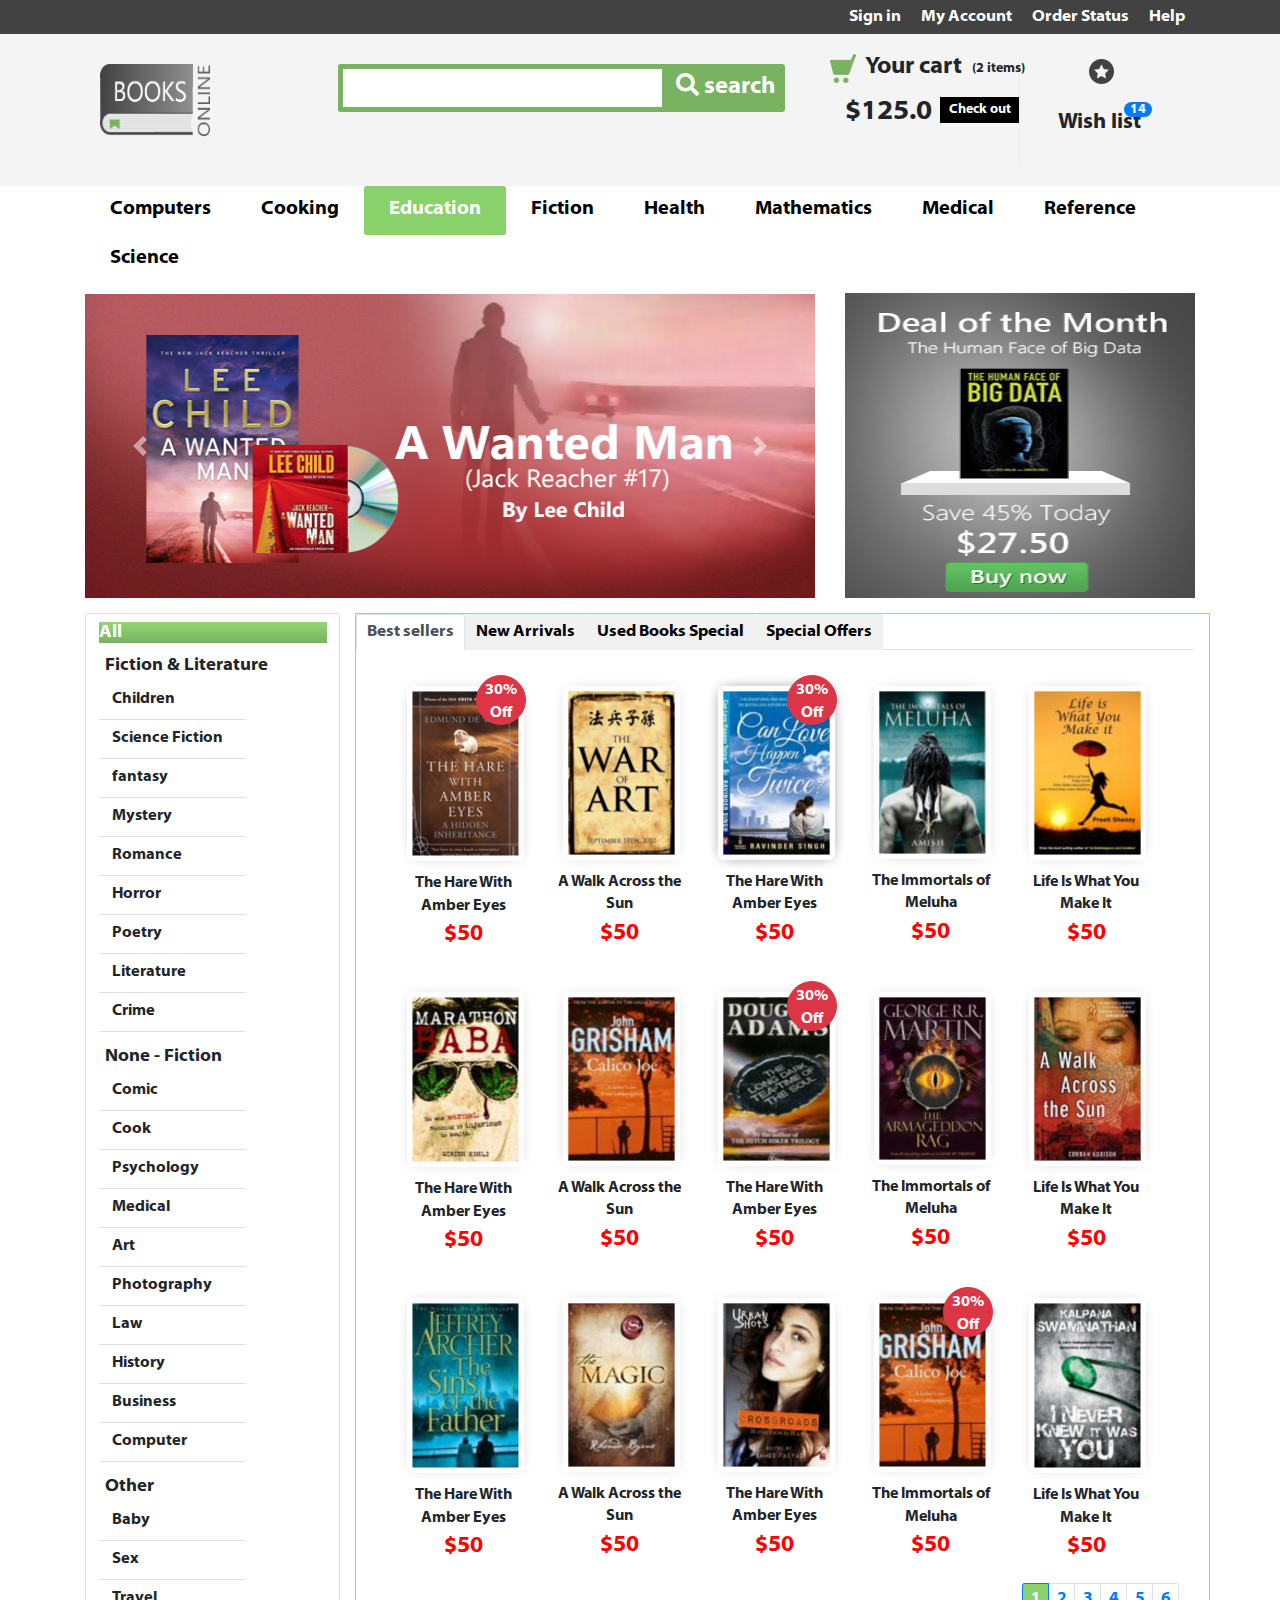
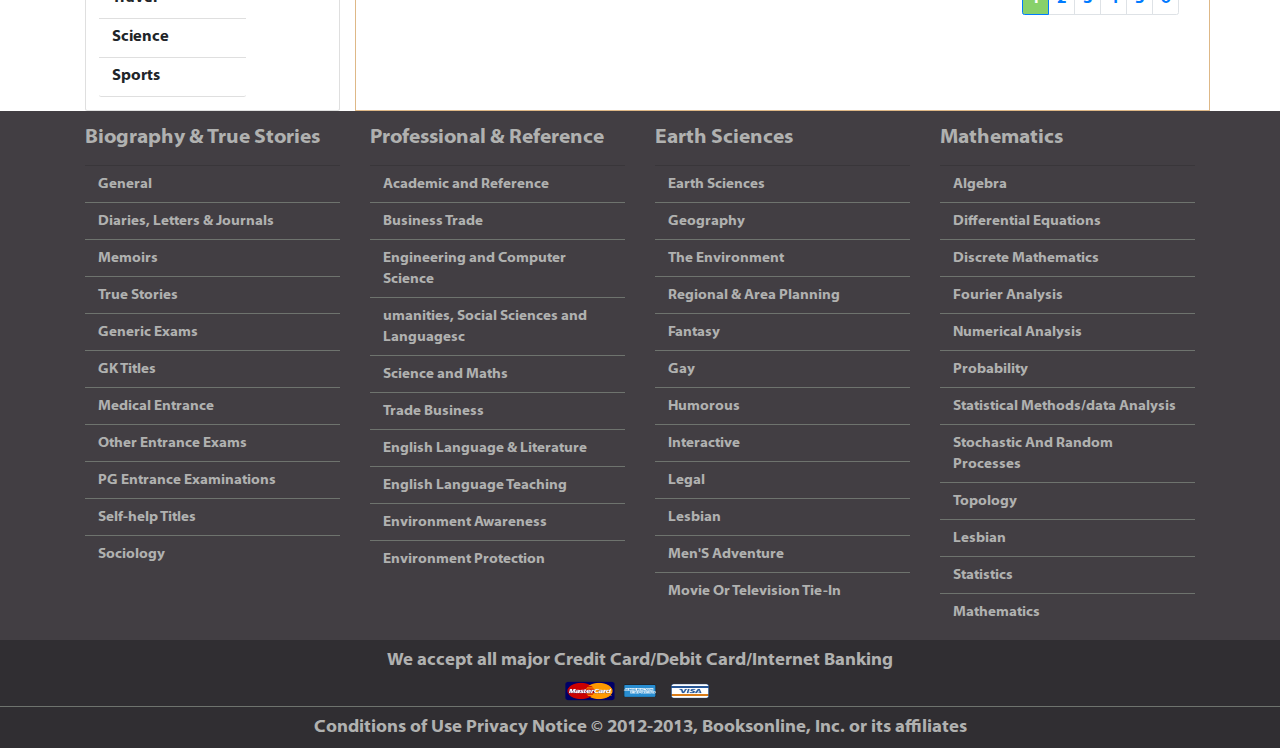
==== index.html @ 8ff8457e "9:04 07/05/2020" ====
<!DOCTYPE html>
<html lang="en">

<head>
  <meta charset="UTF-8" />
  <meta name="viewport" content="width=device-width, initial-scale=1.0, shrink-to-fit=no" />
  <meta http-equiv="X-UA-Compatible" content="ie=edge" />
  <link rel="stylesheet" href="https://cdnjs.cloudflare.com/ajax/libs/font-awesome/5.11.2/css/all.min.css" />

  <link href="https://stackpath.bootstrapcdn.com/bootstrap/4.4.1/css/bootstrap.min.css" rel="stylesheet"
    integrity="sha384-Vkoo8x4CGsO3+Hhxv8T/Q5PaXtkKtu6ug5TOeNV6gBiFeWPGFN9MuhOf23Q9Ifjh" crossorigin="anonymous">
  <link rel="stylesheet" href="https://maxcdn.bootstrapcdn.com/bootstrap/4.4.1/css/bootstrap.min.css" />

  <script src="https://ajax.googleapis.com/ajax/libs/jquery/3.4.1/jquery.min.js"></script>
  <script src="https://cdnjs.cloudflare.com/ajax/libs/popper.js/1.16.0/umd/popper.min.js"></script>
  <script src="https://maxcdn.bootstrapcdn.com/bootstrap/4.4.1/js/bootstrap.min.js"></script>
  <link rel="stylesheet" href="./css/main.css" />
  <link rel="stylesheet" href="./css/reset.css" />

  <title>Leo</title>
</head>

<body>

  <!-- head   -->

  <header id="header">

    <div class="header_top">
      <div class="container">
        <div class="row">
          <div class="col">
            <ul class="nav justify-content-end">
              <li class="nav-item">
                <a class="nav-link active" href="#">Sign in</a>
              </li>
              <li class="nav-item">
                <a class="nav-link" href="#">My Account</a>
              </li>
              <li class="nav-item">
                <a class="nav-link" href="#">Order Status</a>
              </li>
              <li class="nav-item">
                <a class="nav-link" href="#">Help</a>
              </li>
            </ul>
          </div>
        </div>
      </div>
    </div>

    <div class="header_middle">
      <div class="container">
        <div class="row">
          <div class="col-lg-8 pr-5 pl-4 pt-3" id="row-lo_se">
            <div class="logo pull-left col-4">
              <a href="index.html"><img id="logo" src="./images/logo@2x.png" alt="" /></a>
            </div>
        
          
            <div class="input-group mb-3 col-8">
              <input id="hm-input" type="text" class="form-control" placeholder="" aria-label=""
                aria-describedby="button-addon2">
              <div class="input-group-append">
                <button class="btn btn-outline-secondary btn-lg" type="button" id="button-addon2">
                  <i class="fas fa-search"></i>
                  search</button>
              </div>
            </div>

          </div>
          <div class="col-lg-2 pr-0 " id='col-cart'>
            <div class="row pb-3" id="cart">
              <img id="i-cart" src="./images/Shape 9@2x.png" alt="">
              <h4>&nbsp; Your cart &nbsp;</h4>
              <p>(2 items)</p>
            </div>
            <div class="row-lg " id="check">
              <div class="col-auto pl-0 pr-0" id="ci">
                <h3 class="font-weight-bold " id="co">$125.0 &nbsp;</h3>
                <button id="bt-checkout">Check out</button>
              </div>
            </div>
          </div>

          <div class="col-lg-2 pl-0 pr-0 " id="col-wish">
            <div class="row">
              <img class="img-fluid" id="shape10" src="./images/Shape 10.png" alt="">
              <h4 id="h4-hm" class="img-fluid">Wish list <span class="badge badge-primary badge-pill">14</span></h4>
            </div>
        

          </div>
        </div>
      </div>
    </div>

    <div class="header_bottom">
      <div class="container">
        <div class="row">
          <div class="col-sm">
            <ul class="nav nav-pills">
              <li class="nav-item">
                <a class="nav-link " data-toggle="pill" href="#home">Computers</a>
              </li>
              <li class="nav-item">
                <a class="nav-link" data-toggle="pill" href="#menu1">Cooking</a>
              </li>
              <li class="nav-item">
                <a class="nav-link active" data-toggle="pill" href="#menu2">Education</a>
              </li>
              <li class="nav-item">
                <a class="nav-link" data-toggle="pill" href="#menu2">Fiction</a>
              </li>
              <li class="nav-item">
                <a class="nav-link" data-toggle="pill" href="#menu2">Health</a>
              </li>
              <li class="nav-item">
                <a class="nav-link" data-toggle="pill" href="#menu2">Mathematics</a>
              </li>
              <li class="nav-item">
                <a class="nav-link" data-toggle="pill" href="#menu2">Medical</a>
              </li>
              <li class="nav-item">
                <a class="nav-link" data-toggle="pill" href="#menu2">Reference</a>
              </li>
              <li class="nav-item">
                <a class="nav-link" data-toggle="pill" href="#menu2">Science</a>
              </li>
            </ul>

        
          </div>
        </div>
      </div>
    </div>

  </header>


  
  <div class="banner pt-3">
    <div class="container">
      <div class="row">
        <div class="col-md-8">
          <div id="carouselExampleControls" class="carousel slide" data-ride="carousel">
            <div class="carousel-inner">
              <div class="carousel-item active">
                <img src="./images/p1.png" class="d-block w-100" alt="...">
              </div>
              <div class="carousel-item ">
                <img src="./images/tải xuống.jpg" class="d-block w-100" alt="...">
              </div>
            </div>
            <a class="carousel-control-prev" href="#carouselExampleControls" role="button" data-slide="prev">
              <span class="carousel-control-prev-icon" aria-hidden="true"></span>
              <span class="sr-only">Previous</span>
            </a>
            <a class="carousel-control-next" href="#carouselExampleControls" role="button" data-slide="next">
              <span class="carousel-control-next-icon" aria-hidden="true"></span>
              <span class="sr-only">Next</span>
            </a>
          </div>
        </div>
        <div class="col-md-4">
          <img class="img-fluid" id="ban-left" src="./images/p2.png" alt="">
        </div>
      </div>
    </div>
  </div>

  <section class="content pt-4">
    <div class="container">

      <div class="row">
        <div class="col-sm-3" id="categories">

          <ul class="list-group list-group-collapse">
            <li class="list-group-item">
              <h3 class="font-weight-bold" id="all">
                All
              </h3>

              <ul class="list-group">
                <li class="list-group-item">
                  <h3 class="font-weight-bold">
                    Fiction & Literature
                  </h3>

                  <ul class="list-group">
                    <li class="list-group-item">
                      Children
                    </li>
                    <li class="list-group-item">
                      Science Fiction
                    </li>
                    <li class="list-group-item">
                      fantasy
                    </li>
                    <li class="list-group-item">
                      Mystery
                    </li>
                    <li class="list-group-item">
                      Romance
                    </li>
                    <li class="list-group-item">
                      Horror
                    </li>
                    <li class="list-group-item">
                      Poetry
                    </li>
                    <li class="list-group-item">
                      Literature
                    </li>
                    <li class="list-group-item">
                      Crime
                    </li>
                  </ul>
                </li>

                <li class="list-group-item">
                  <h3 class="font-weight-bold">
                    None - Fiction
                  </h3>
                  <ul class="list-group">
                    <li class="list-group-item">
                      Comic
                    </li>
                    <li class="list-group-item">
                      Cook
                    </li>
                    <li class="list-group-item">
                      Psychology
                    </li>
                    <li class="list-group-item">
                      Medical
                    </li>
                    <li class="list-group-item">
                      Art
                    </li>
                    <li class="list-group-item">
                      Photography
                    </li>
                    <li class="list-group-item">
                      Law
                    </li>
                    <li class="list-group-item">
                      History
                    </li>
                    <li class="list-group-item">
                      Business
                    </li>
                    <li class="list-group-item">
                      Computer
                    </li>
                  </ul>

                </li>

                <li class="list-group-item">
                  <h3 class="font-weight-bold">
                    Other
                  </h3>
                  <ul class="list-group">
                    <li class="list-group-item">
                      Baby
                    </li>
                    <li class="list-group-item">
                      Sex
                    </li>
                    <li class="list-group-item">
                      Travel
                    </li>
                    <li class="list-group-item">
                      Science
                    </li>
                    <li class="list-group-item">
                      Sports
                    </li>
                  </ul>
                </li>
              </ul>
            </li>
          </ul>

        </div>
        <div class="col-9 pl-0" id="books">


            <!-- Nav tabs -->
            <ul class="nav nav-tabs col" role="tablist">
              <li class="nav-item">
                <a class="nav-link active" data-toggle="tab" href="#home">Best sellers</a>
              </li>
              <li class="nav-item">
                <a class="nav-link" data-toggle="tab" href="#menu1">New Arrivals</a>
              </li>
              <li class="nav-item">
                <a class="nav-link" data-toggle="tab" href="#menu2">Used Books Special</a>
              </li>
              <li class="nav-item">
                <a class="nav-link" data-toggle="tab" href="#menu2"> Special Offers</a>
              </li>
            </ul>
          

          <!-- Tab panes -->
          <div class="tab-content col-md">
            <div id="home" class="container tab-pane active"><br>
              <div class="row">
                <div class="card-group col-md">
                  <div class="card ">
                    <img class="card-img-top" src="./images/Layer 1.1.png" alt="Card image">
                    <a class="card-text">The Hare With
                      Amber Eyes</a>
                    <p>$50</p>
                    <button class="btn btn-danger" id="sale">30% Off</button>
                  </div>

                  <div class="card ">
                    <img class="card-img-top" src="./images/Layer 58@2x.png" alt="Card image">
                    <a class="card-text">A Walk Across the Sun</a>
                    <p>$50</p>
                  </div>

                  <div class="card ">
                    <img class="card-img-top" src="./images/Layer 59@2x.png" alt="Card image">
                    <a class="card-text">The Hare With
                      Amber Eyes</a>
                    <p>$50</p>
                    <button class="btn btn-danger" id="sale">30% Off</button>
                  </div>

                  <div class="card ">
                    <img class="card-img-top" src="./images/Layer 60@2x.png" alt="Card image">
                    <a class="card-text">The Immortals
                      of Meluha</a>
                    <p>$50</p>
                  </div>

                  <div class="card ">
                    <img class="card-img-top" src="./images/Layer 61@2x.png" alt="Card image">
                    <a class="card-text">Life Is What You 
                      Make It</a>
                    <p>$50</p>
                  </div>

                </div>
              </div>

              <div class="row">
                <div class="card-group col-md">
                  <div class="card ">
                    <img class="card-img-top" src="./images/Layer 106@2x.png" alt="Card image">
                    <a class="card-text">The Hare With
                      Amber Eyes</a>
                    <p>$50</p>
                  </div>

                  <div class="card ">
                    <img class="card-img-top" src="./images/Layer 107@2x.png" alt="Card image">
                    <a class="card-text">A Walk Across the Sun</a>
                    <p>$50</p>
                  </div>

                  <div class="card ">
                    <img class="card-img-top" src="./images/Layer 108@2x.png" alt="Card image">
                    <a class="card-text">The Hare With
                      Amber Eyes</a>
                    <p>$50</p>
                    <button class="btn btn-danger" id="sale">30% Off</button>
                  </div>

                  <div class="card ">
                    <img class="card-img-top" src="./images/Layer 109@2x.png" alt="Card image">
                    <a class="card-text">The Immortals
                      of Meluha</a>
                    <p>$50</p>
                  </div>

                  <div class="card ">
                    <img class="card-img-top" src="./images/Layer 110@2x.png" alt="Card image">
                    <a class="card-text">Life Is What You 
                      Make It</a>
                    <p>$50</p>
                  </div>

                </div>

              </div>

              <div class="row">

                <div class="card-group col-md">
                  <div class="card ">
                    <img class="card-img-top" src="./images/Layer 133@2x.png" alt="Card image">
                    <a class="card-text">The Hare With
                      Amber Eyes</a>
                    <p>$50</p>
                  </div>

                  <div class="card ">
                    <img class="card-img-top" src="./images/Layer 134@2x.png" alt="Card image">
                    <a class="card-text">A Walk Across the Sun</a>
                    <p>$50</p>
                  </div>

                  <div class="card ">
                    <img class="card-img-top" src="./images/Layer 135@2x.png" alt="Card image">
                    <a class="card-text">The Hare With
                      Amber Eyes</a>
                    <p>$50</p>
                  </div>

                  <div class="card ">
                    <img class="card-img-top" src="./images/Layer 136@2x.png" alt="Card image">
                    <a class="card-text">The Immortals
                      of Meluha</a>
                    <p>$50</p>
                    <button class="btn btn-danger" id="sale">30% Off</button>
                  </div>

                  <div class="card ">
                    <img class="card-img-top" src="./images/Layer 137@2x.png" alt="Card image">
                    <a class="card-text">Life Is What You 
                      Make It</a>
                    <p>$50</p>
                  </div>

                </div>
              </div>


            </div>

            <div id="menu1" class="container tab-pane fade"><br>
              <h3>Menu 1</h3>
              <p>Ut enim ad minim veniam, quis nostrud exercitation ullamco laboris nisi ut aliquip ex ea commodo
                consequat.</p>
            </div>

            <div id="menu2" class="container tab-pane fade"><br>
              <h3>Menu 2</h3>
              <p>Sed ut perspiciatis unde omnis iste natus error sit voluptatem accusantium doloremque laudantium,
                totam rem aperiam.</p>
            </div>
            <div class="row">
              <div class="col">
                <ul class="pagination justify-content-end">

                  <li class="page-item active"><a class="page-link" href="#">1</a></li>
                  <li class="page-item"><a class="page-link" href="#">2</a></li>
                  <li class="page-item"><a class="page-link" href="#">3</a></li>
                  <li class="page-item"><a class="page-link" href="#">4</a></li>
                  <li class="page-item"><a class="page-link" href="#">5</a></li>
                  <li class="page-item"><a class="page-link" href="#">6</a></li>
                </ul>
              </div>

            </div>

          </div>
        </div>
      </div>
    </div>

  </section>

  <section class="footer pt-4 pb-3">
    <div class="container">
      <div class="footer_menu">
        <div class="row">
          <div class="col-md">
            <ul class="list-group list-group-flush">
              <h3>Biography & True Stories</h3>
              <li class="list-group-item">General</li>
              <li class="list-group-item">Diaries, Letters & Journals</li>
              <li class="list-group-item">Memoirs</li>
              <li class="list-group-item">True Stories</li>
              <li class="list-group-item">Generic Exams</li>
              <li class="list-group-item">GK Titles</li>
              <li class="list-group-item">Medical Entrance</li>
              <li class="list-group-item">Other Entrance Exams</li>
              <li class="list-group-item"> PG Entrance Examinations</li>
              <li class="list-group-item">Self-help Titles </li>
              <li class="list-group-item">Sociology </li>
            </ul>
          </div>
          <div class="col-md">
            <ul class="list-group list-group-flush">
              <h3>Professional & Reference</h3>
              <li class="list-group-item"> Academic and Reference</li>
              <li class="list-group-item">Business Trade</li>
              <li class="list-group-item"> Engineering and Computer Science</li>
              <li class="list-group-item">umanities, Social Sciences and Languagesc</li>
              <li class="list-group-item">Science and Maths</li>
              <li class="list-group-item">Trade Business</li>
              <li class="list-group-item"> English Language & Literature</li>
              <li class="list-group-item">English Language Teaching</li>
              <li class="list-group-item"> Environment Awareness</li>
              <li class="list-group-item">Environment Protection </li>

            </ul>
          </div>
          <div class="col-md">
            <ul class="list-group list-group-flush">
              <h3>Earth Sciences</h3>
              <li class="list-group-item">Earth Sciences</li>
              <li class="list-group-item">Geography</li>
              <li class="list-group-item"> The Environment</li>
              <li class="list-group-item">Regional & Area Planning</li>
              <li class="list-group-item">Fantasy</li>
              <li class="list-group-item">Gay</li>
              <li class="list-group-item">Humorous</li>
              <li class="list-group-item">Interactive</li>
              <li class="list-group-item"> Legal</li>
              <li class="list-group-item">Lesbian </li>
              <li class="list-group-item">Men'S Adventure </li>
              <li class="list-group-item">Movie Or Television Tie-In </li>

            </ul>
          </div>
          <div class="col-md">
            <ul class="list-group list-group-flush">
              <h3>Mathematics</h3>
              <li class="list-group-item"> Algebra</li>
              <li class="list-group-item">Differential Equations</li>
              <li class="list-group-item"> Discrete Mathematics</li>
              <li class="list-group-item">Fourier Analysis</li>
              <li class="list-group-item">Numerical Analysis</li>
              <li class="list-group-item">Probability</li>
              <li class="list-group-item">Statistical Methods/data Analysis</li>
              <li class="list-group-item">Stochastic And Random Processes</li>
              <li class="list-group-item"> Topology</li>
              <li class="list-group-item">Lesbian </li>
              <li class="list-group-item">Statistics </li>
              <li class="list-group-item">Mathematics </li>
            </ul>
          </div>
        </div>
      </div>

    </div>
  </section>

  <section class="footer_card pt-3">
    <div class="container">
      <div class="row">
        <div class="col-md">
          <h3 class="text-center">
            We accept all major Credit Card/Debit Card/Internet Banking
          </h3>
          <div class="row">
            <div class="col d-flex justify-content-center">
              <img src="/images/Master-Card-Blue-icon.png" alt="">
              <img src="/images/american-express-icon-clipart-4.png" alt="">
              <img src="/images/2_-_Visa-512.webp" alt="">
            </div>
          </div>
        </div>
      </div>
    </div>
  </section>

  <section class="footer_info pt-3 pb-2">
    <div class="container">
      <div class="row">
        <div class="col-md">
          <h3 class="text-center">
            Conditions of Use Privacy Notice © 2012-2013, Booksonline, Inc. or its affiliates 
          </h3>
        </div>
      </div>
    </div>
  </section>
</body>

</html>
---- css/main.css ----
@font-face {
    font-family : "MyriadPro";
  
      src:url(/fonts/MyriadProBoldSemiExtended.ttf) format('truetype'),
      url(/fonts/MyriadPro-Bold.otf) format("embedded-opentype"),
      url(/fonts/MyriadProBoldSemiExtended.woff) format ('woff'),
      url(/fonts/MyriadProBoldSemiExtended.woff2) format ("woff2");
      font-weight:normal;
   font-style:normal;
  
  }
  body {
    font-family: "MyriadPro";
  }


html {
    font-size: 62.5%;
    width: 100%;
    height: 100%;
    max-width: 100%;
    min-width: 600px;
  }

/* header_top */

.header_top {
    background-color: #424242;
}
a{
    color: white;
    font-size: 1.6rem;
}

/* // */

/* header_middle */
.header_middle {
    font-size: 2.3rem;
    padding: 2rem 0rem;
    background-color: #f4f4f4;
}

.header_middle p{
    font-size: 1.3rem;
    margin-top: 0.5rem;
    margin-bottom: 0px;
}

.header_middle img#logo{
    width: 11.4rem;
    height: 7.3rem;
    
}

#hm-input{
    height: 4.8rem;
    width: 45.2rem;
    border-width: 0.5rem;
    border-color: #79b260;
}

#button-addon2 {
    background-color: #79b260;
    border-width: 0px;
    color:white;
    font-size: 2.3rem;
}

#col-cart{
    border-right: 1px groove;
}

#col-cart h4{
    font-size: 2.3rem;
}

#col-cart h3{
    font-size: 2.7rem;
}

#i-cart{
    width: 2.6rem;
    height: 2.9rem;
}

#bt-checkout{
    background-color: black;
    color: white;
    border-width: 0px;
    width: 8.1rem;
    height: 2.6rem;
    font-size: 1.3rem;
    /* position: absolute;
    right: 5%;
    top: 55%; */
}
#ci {
    display: flex !important;
}

#shape10 {
    width: 2.5rem;
    position: relative ;
    left: 38%;
    padding: 0.5rem 0rem ;
}

#h4-hm {
   
    position: absolute ;
    left: 20%;
    top: 50%;
    font-size: 2.1rem;
}

.badge.badge-primary.badge-pill{
    position: absolute;
    font-size: 1.3rem;
    padding: 1px 6px;
    top: -33%;
    left: 80%;
  
}
/* */

/* .header_bottom */

.header_bottom {
    
}
.header_bottom .nav-link{
    color: black;
    font-size: 1.9rem;
    padding: 1rem 2.5rem;
}

/* end */

/* banner */

.banner img{
    height: 30.5rem;
}

#ban-left{
    width: 35rem;
}

/* end */

/* content */


.list-group-collapse li > ul li:first-child {
    border-top-left-radius: 0;
    border-top-right-radius: 0;
}
.list-group-collapse li > ul {
    margin-left: -6px;
    margin-right: -6px;
    margin-bottom: -1px;
}

#categories .h3{
    font-size: 1.7rem;
}

#categories li.list-group-item{
    font-size: 1.533rem;
}

img.card-img-top{
    width: 14rem;
    height: auto;
  
}

.card-group .card{
    padding: 1rem 1rem;
    border: 0px;
}

.card-group a{
    font-size: 1.5rem;
    text-align: center;
}
.card-group p{
    font-size: 2.2rem;
    text-align: center;
    color: red;
}

.pagination {
    /* position: absolute;
    right: 5%;
    bottom: 5%; */
}

#books{
    border: 1px groove burlywood;
}

#sale {
    position: absolute;
    font-size: 1.5rem;
    border-radius: 100%;
    height: 5rem;
    width: 5rem;
    right: 10%;
  
}
/* end */

/* footer */
.footer_card img{
    width: 5rem;
    height: 3rem;
}

.footer_menu h3{
    font-size: 2rem;
    padding-bottom: 1rem;
}

.footer_menu .list-group-item{
    font-size: 1.4rem;
    border-bottom-color: #6e736e;
}

#categories .list-group-item .list-group .list-group-item  {
    border-width: 0px;
}
#categories .list-group-item .list-group .list-group-item .list-group-item{
    border-bottom-width: 1px;
   
    margin-right: 8rem;
}

.footer_menu, .footer_menu .list-group-item, .footer {
    background-color: #423e43;
    color: #b0b1b0;
}

.footer_card {
    background-color: #302e32;
    color: #b0b1b0;
    border-bottom: 1px solid #6e736e;
}

.footer_info {
    background-color: #302e32;
    color: #b0b1b0;
}

.nav-tabs .nav-link.active {
    
}

.nav-tabs .nav-link{
    color: #000;
    background-color: #f1f1f1;
    border-right: 1.6px ridge ;
}

.content h3:hover {
    background: linear-gradient(#92D673, #79B260);
    color: #fff;
}

#all {
    background: linear-gradient(#92D673, #79B260);
    color: #fff;
}

.content h3:not(#all):hover #all {
    background-color: #302e32;
}

#categories .list-group-item .list-group .list-group-item .list-group-item:hover {
    background:linear-gradient(#92D673, #79B260);
    color: #fff;
}

.pagination li.page-item.active{
/* border-bottom: 2px groove linear-gradient(#92D673, #79B260); */
}

.page-item.active .page-link {
    background-color: #88d16b;
}

.nav-pills .nav-link.active, .nav-pills .show>.nav-link {
    color: #fff;
    background-color: #88d16b;
}

.input-group-append{
    height: 4.8rem;
}
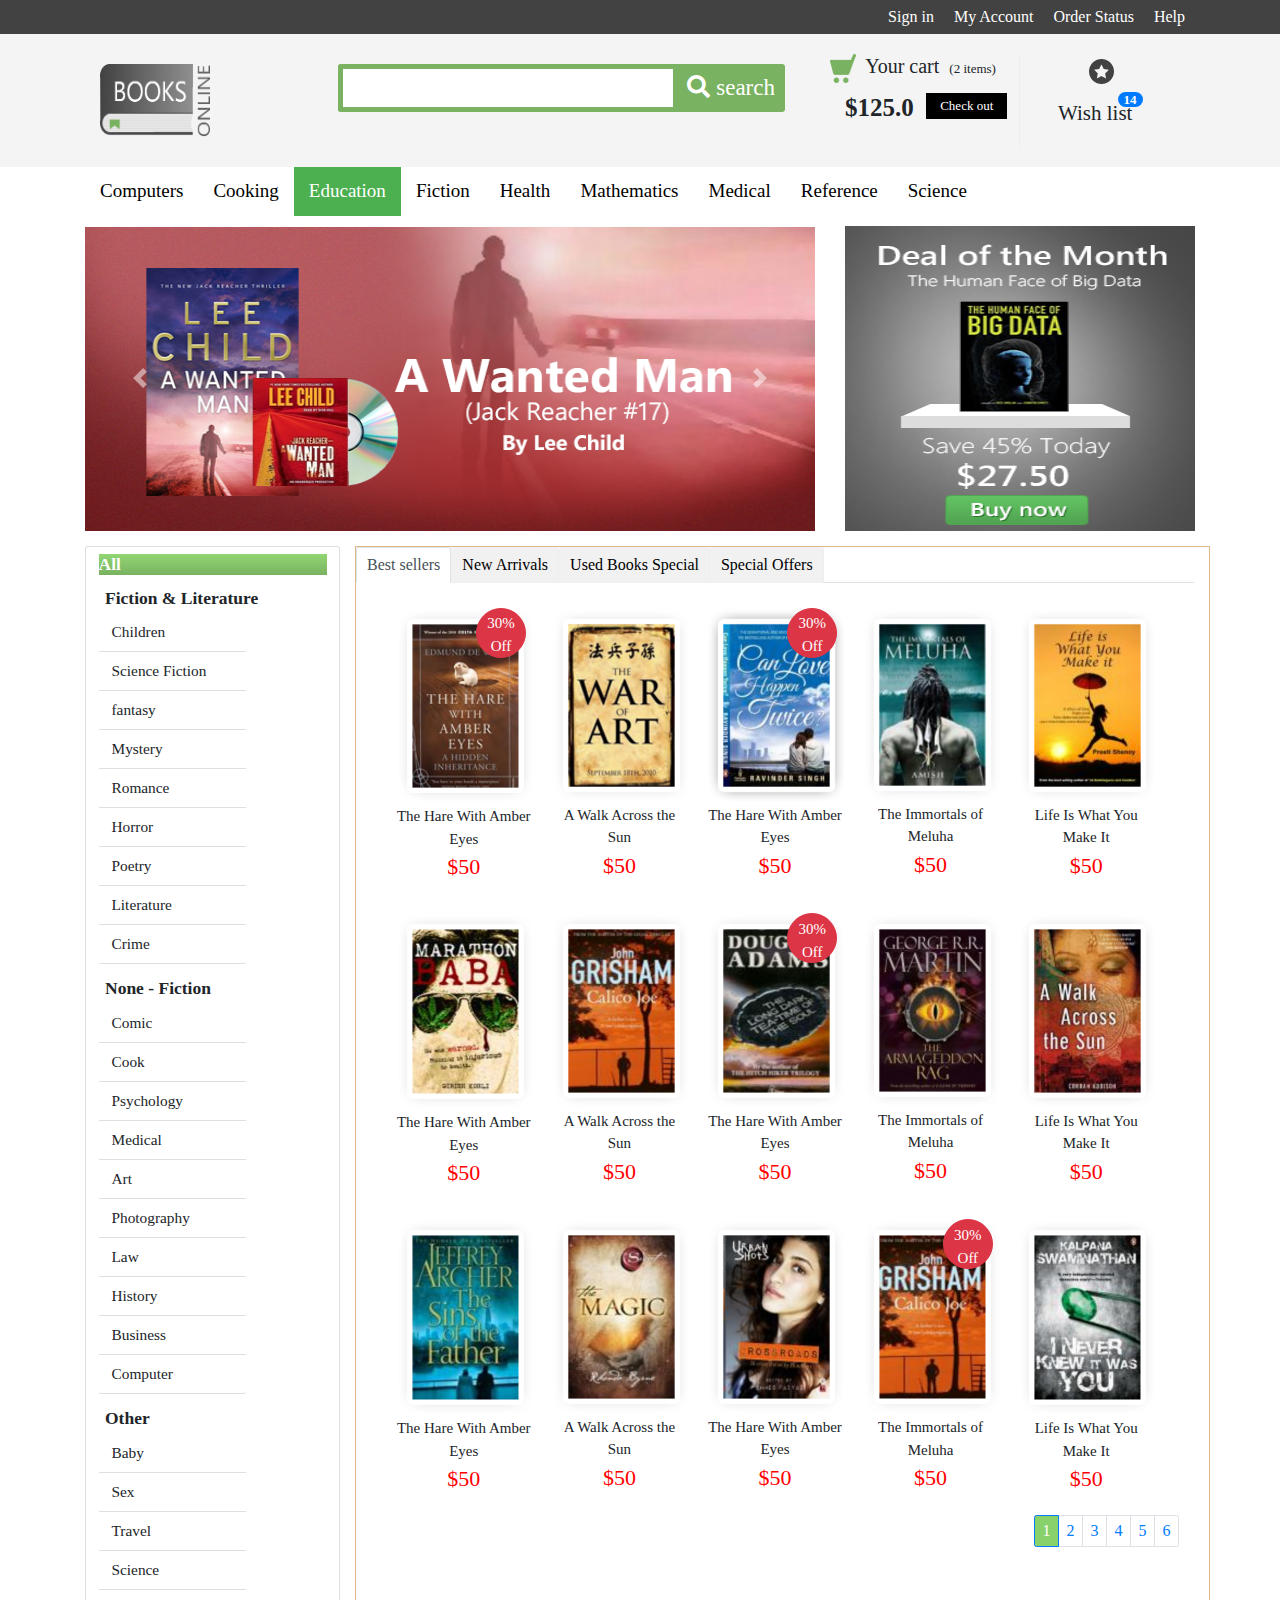
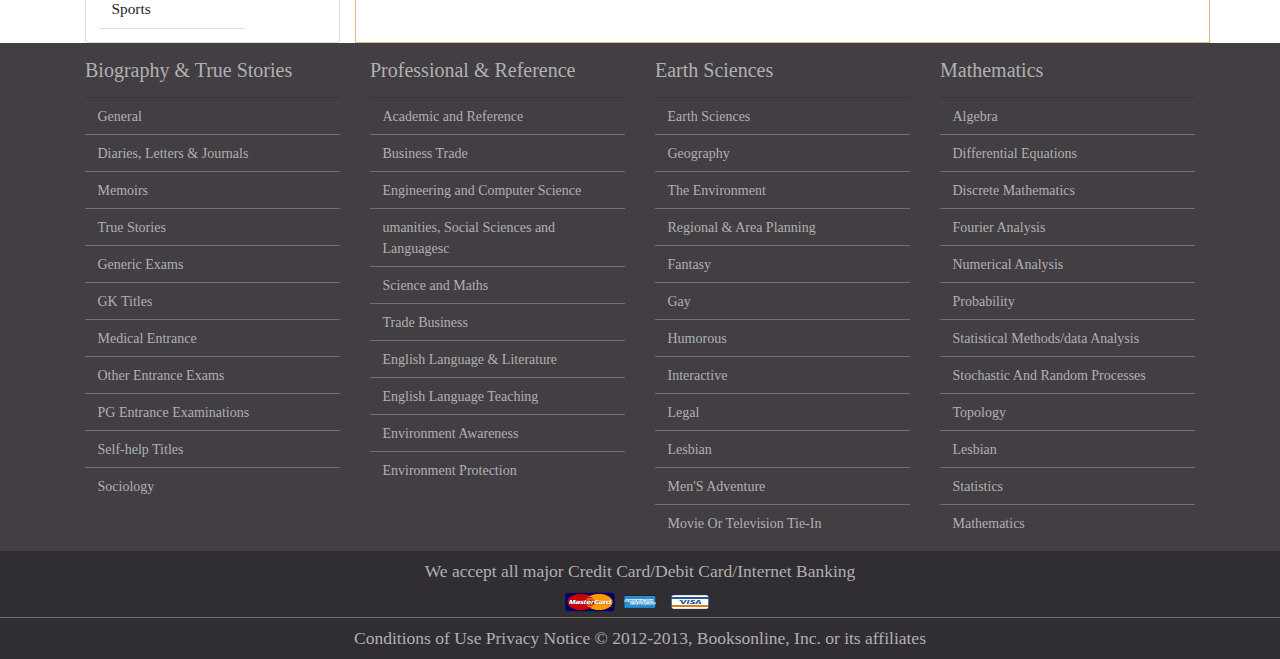
==== commit f3a70184: "5:60 07/05" ====
--- a/index.html
+++ b/index.html
@@ -97,37 +97,44 @@
 
     <div class="header_bottom">
       <div class="container">
-        <div class="row">
-          <div class="col-sm">
-            <ul class="nav nav-pills">
-              <li class="nav-item">
-                <a class="nav-link " data-toggle="pill" href="#home">Computers</a>
-              </li>
-              <li class="nav-item">
+        <div class=" row" >
+          <div class="topnav col-sm" id="myTopnav">
+           
+              
+                <a id="menu-a" class="nav-link " data-toggle="pill" href="#home">Menu</a>
+                <a href="javascript:void(0);" class="icon" onclick="myFunction()">
+                  <i class="fas fa-bars"></i>
+                </a>
+                <a class="nav-link " data-toggle="pill" href="#menu1">Computers</a>
+              
                 <a class="nav-link" data-toggle="pill" href="#menu1">Cooking</a>
-              </li>
-              <li class="nav-item">
+             
+              
                 <a class="nav-link active" data-toggle="pill" href="#menu2">Education</a>
-              </li>
-              <li class="nav-item">
+             
+              
                 <a class="nav-link" data-toggle="pill" href="#menu2">Fiction</a>
-              </li>
-              <li class="nav-item">
+             
+              
                 <a class="nav-link" data-toggle="pill" href="#menu2">Health</a>
-              </li>
-              <li class="nav-item">
+             
+              
                 <a class="nav-link" data-toggle="pill" href="#menu2">Mathematics</a>
-              </li>
-              <li class="nav-item">
+             
+              
                 <a class="nav-link" data-toggle="pill" href="#menu2">Medical</a>
-              </li>
-              <li class="nav-item">
+             
+              
                 <a class="nav-link" data-toggle="pill" href="#menu2">Reference</a>
-              </li>
-              <li class="nav-item">
+             
+              
                 <a class="nav-link" data-toggle="pill" href="#menu2">Science</a>
-              </li>
-            </ul>
+             
+             
+              
+             
+            
+          
 
         
           </div>
@@ -149,7 +156,7 @@
                 <img src="./images/p1.png" class="d-block w-100" alt="...">
               </div>
               <div class="carousel-item ">
-                <img src="./images/tải xuống.jpg" class="d-block w-100" alt="...">
+                <img src="./images/p1.png" class="d-block w-100" alt="...">
               </div>
             </div>
             <a class="carousel-control-prev" href="#carouselExampleControls" role="button" data-slide="prev">
@@ -173,15 +180,18 @@
     <div class="container">
 
       <div class="row">
-        <div class="col-sm-3" id="categories">
-
-          <ul class="list-group list-group-collapse">
+        <div class="col-lg-3" id="categories" >
+
+          <ul class="list-group list-group-collapse" id="Cate" >
             <li class="list-group-item">
-              <h3 class="font-weight-bold" id="all">
-                All
-              </h3>
-
-              <ul class="list-group">
+              
+                <h3 class="font-weight-bold" id="all">
+                  All
+                </h3>
+             
+             
+
+              <ul class="list-group" id="listCate" >
                 <li class="list-group-item">
                   <h3 class="font-weight-bold">
                     Fiction & Literature
@@ -284,182 +294,226 @@
           </ul>
 
         </div>
-        <div class="col-9 pl-0" id="books">
-
-
-            <!-- Nav tabs -->
-            <ul class="nav nav-tabs col" role="tablist">
-              <li class="nav-item">
-                <a class="nav-link active" data-toggle="tab" href="#home">Best sellers</a>
-              </li>
-              <li class="nav-item">
-                <a class="nav-link" data-toggle="tab" href="#menu1">New Arrivals</a>
-              </li>
-              <li class="nav-item">
-                <a class="nav-link" data-toggle="tab" href="#menu2">Used Books Special</a>
-              </li>
-              <li class="nav-item">
-                <a class="nav-link" data-toggle="tab" href="#menu2"> Special Offers</a>
-              </li>
-            </ul>
-          
-
-          <!-- Tab panes -->
-          <div class="tab-content col-md">
-            <div id="home" class="container tab-pane active"><br>
-              <div class="row">
-                <div class="card-group col-md">
-                  <div class="card ">
-                    <img class="card-img-top" src="./images/Layer 1.1.png" alt="Card image">
-                    <a class="card-text">The Hare With
-                      Amber Eyes</a>
-                    <p>$50</p>
-                    <button class="btn btn-danger" id="sale">30% Off</button>
-                  </div>
-
-                  <div class="card ">
-                    <img class="card-img-top" src="./images/Layer 58@2x.png" alt="Card image">
-                    <a class="card-text">A Walk Across the Sun</a>
-                    <p>$50</p>
-                  </div>
-
-                  <div class="card ">
-                    <img class="card-img-top" src="./images/Layer 59@2x.png" alt="Card image">
-                    <a class="card-text">The Hare With
-                      Amber Eyes</a>
-                    <p>$50</p>
-                    <button class="btn btn-danger" id="sale">30% Off</button>
-                  </div>
-
-                  <div class="card ">
-                    <img class="card-img-top" src="./images/Layer 60@2x.png" alt="Card image">
-                    <a class="card-text">The Immortals
-                      of Meluha</a>
-                    <p>$50</p>
-                  </div>
-
-                  <div class="card ">
-                    <img class="card-img-top" src="./images/Layer 61@2x.png" alt="Card image">
-                    <a class="card-text">Life Is What You 
-                      Make It</a>
-                    <p>$50</p>
-                  </div>
-
+        <div class="col-md-9 pl-0" id="books">
+          <div id="book-all" style="display:block ;">
+                        <!-- Nav tabs -->
+                        <ul class="nav nav-tabs col" role="tablist">
+                          <li class="nav-item">
+                            <a class="nav-link active" data-toggle="tab" href="#home">Best sellers</a>
+                          </li>
+                          <li class="nav-item">
+                            <a class="nav-link" data-toggle="tab" href="#menu1">New Arrivals</a>
+                          </li>
+                          <li class="nav-item">
+                            <a class="nav-link" data-toggle="tab" href="#menu2">Used Books Special</a>
+                          </li>
+                          <li class="nav-item">
+                            <a class="nav-link" data-toggle="tab" href="#menu2"> Special Offers</a>
+                          </li>
+                        </ul>          
+                      <!-- Tab panes -->
+                      <div class="tab-content col-md">
+                        <div id="home" class="container tab-pane active"><br>
+                          <div class="row">
+                            <div class="card-group col-md">
+                              <div class="card ">
+                                <img class="card-img-top" src="./images/Layer 1.1.png" alt="Card image">
+                                <a class="card-text">The Hare With
+                                  Amber Eyes</a>
+                                <p>$50</p>
+                                <button class="btn btn-danger" id="sale">30% Off</button>
+                              </div>
+            
+                              <div class="card ">
+                                <img class="card-img-top" src="./images/Layer 58@2x.png" alt="Card image">
+                                <a class="card-text">A Walk Across the Sun</a>
+                                <p>$50</p>
+                              </div>
+            
+                              <div class="card ">
+                                <img class="card-img-top" src="./images/Layer 59@2x.png" alt="Card image">
+                                <a class="card-text">The Hare With
+                                  Amber Eyes</a>
+                                <p>$50</p>
+                                <button class="btn btn-danger" id="sale">30% Off</button>
+                              </div>
+            
+                              <div class="card ">
+                                <img class="card-img-top" src="./images/Layer 60@2x.png" alt="Card image">
+                                <a class="card-text">The Immortals
+                                  of Meluha</a>
+                                <p>$50</p>
+                              </div>
+            
+                              <div class="card ">
+                                <img class="card-img-top" src="./images/Layer 61@2x.png" alt="Card image">
+                                <a class="card-text">Life Is What You 
+                                  Make It</a>
+                                <p>$50</p>
+                              </div>
+            
+                            </div>
+                          </div>
+            
+                          <div class="row">
+                            <div class="card-group col-md">
+                              <div class="card ">
+                                <img class="card-img-top" src="./images/Layer 106@2x.png" alt="Card image">
+                                <a class="card-text">The Hare With
+                                  Amber Eyes</a>
+                                <p>$50</p>
+                              </div>
+            
+                              <div class="card ">
+                                <img class="card-img-top" src="./images/Layer 107@2x.png" alt="Card image">
+                                <a class="card-text">A Walk Across the Sun</a>
+                                <p>$50</p>
+                              </div>
+            
+                              <div class="card ">
+                                <img class="card-img-top" src="./images/Layer 108@2x.png" alt="Card image">
+                                <a class="card-text">The Hare With
+                                  Amber Eyes</a>
+                                <p>$50</p>
+                                <button class="btn btn-danger" id="sale">30% Off</button>
+                              </div>
+            
+                              <div class="card ">
+                                <img class="card-img-top" src="./images/Layer 109@2x.png" alt="Card image">
+                                <a class="card-text">The Immortals
+                                  of Meluha</a>
+                                <p>$50</p>
+                              </div>
+            
+                              <div class="card ">
+                                <img class="card-img-top" src="./images/Layer 110@2x.png" alt="Card image">
+                                <a class="card-text">Life Is What You 
+                                  Make It</a>
+                                <p>$50</p>
+                              </div>
+            
+                            </div>
+            
+                          </div>
+            
+                          <div class="row">
+            
+                            <div class="card-group col-md">
+                              <div class="card ">
+                                <img class="card-img-top" src="./images/Layer 133@2x.png" alt="Card image">
+                                <a class="card-text">The Hare With
+                                  Amber Eyes</a>
+                                <p>$50</p>
+                              </div>
+            
+                              <div class="card ">
+                                <img class="card-img-top" src="./images/Layer 134@2x.png" alt="Card image">
+                                <a class="card-text">A Walk Across the Sun</a>
+                                <p>$50</p>
+                              </div>
+            
+                              <div class="card ">
+                                <img class="card-img-top" src="./images/Layer 135@2x.png" alt="Card image">
+                                <a class="card-text">The Hare With
+                                  Amber Eyes</a>
+                                <p>$50</p>
+                              </div>
+            
+                              <div class="card ">
+                                <img class="card-img-top" src="./images/Layer 136@2x.png" alt="Card image">
+                                <a class="card-text">The Immortals
+                                  of Meluha</a>
+                                <p>$50</p>
+                                <button class="btn btn-danger" id="sale">30% Off</button>
+                              </div>
+            
+                              <div class="card ">
+                                <img class="card-img-top" src="./images/Layer 137@2x.png" alt="Card image">
+                                <a class="card-text">Life Is What You 
+                                  Make It</a>
+                                <p>$50</p>
+                              </div>
+            
+                            </div>
+                          </div>
+            
+            
+                        </div>
+            
+                        <div id="menu1" class="container tab-pane fade"><br>
+                          <h3>Cooking</h3>
+                          <p>Ut enim ad minim veniam, quis nostrud exercitation ullamco laboris nisi ut aliquip ex ea commodo
+                            consequat.</p>
+                        </div>
+            
+                        <div id="menu2" class="container tab-pane fade"><br>
+                          <h3>Menu 2</h3>
+                          <p>Sed ut perspiciatis unde omnis iste natus error sit voluptatem accusantium doloremque laudantium,
+                            totam rem aperiam.</p>
+                        </div>
+                        <div class="row">
+                          <div class="col">
+                            <ul class="pagination justify-content-end">
+            
+                              <li class="page-item active"><a class="page-link" href="#">1</a></li>
+                              <li class="page-item"><a class="page-link" href="#">2</a></li>
+                              <li class="page-item"><a class="page-link" href="#">3</a></li>
+                              <li class="page-item"><a class="page-link" href="#">4</a></li>
+                              <li class="page-item"><a class="page-link" href="#">5</a></li>
+                              <li class="page-item"><a class="page-link" href="#">6</a></li>
+                            </ul>
+                          </div>
+            
+                        </div>
+            
+                      </div>
+          </div>
+
+          <div id="Science" style="display: none;">aaaaaaaaaaaaaa
+            <div class="row">
+              <div class="card-group col-md">
+                <div class="card ">
+                  <img class="card-img-top" src="./images/Layer 1.1.png" alt="Card image">
+                  <a class="card-text">The Hare With
+                    Amber Eyes</a>
+                  <p>$50</p>
+                  <button class="btn btn-danger" id="sale">30% Off</button>
                 </div>
+
+                <div class="card ">
+                  <img class="card-img-top" src="./images/Layer 58@2x.png" alt="Card image">
+                  <a class="card-text">A Walk Across the Sun</a>
+                  <p>$50</p>
+                </div>
+
+                <div class="card ">
+                  <img class="card-img-top" src="./images/Layer 59@2x.png" alt="Card image">
+                  <a class="card-text">The Hare With
+                    Amber Eyes</a>
+                  <p>$50</p>
+                  <button class="btn btn-danger" id="sale">30% Off</button>
+                </div>
+
+                <div class="card ">
+                  <img class="card-img-top" src="./images/Layer 60@2x.png" alt="Card image">
+                  <a class="card-text">The Immortals
+                    of Meluha</a>
+                  <p>$50</p>
+                </div>
+
+                <div class="card ">
+                  <img class="card-img-top" src="./images/Layer 61@2x.png" alt="Card image">
+                  <a class="card-text">Life Is What You 
+                    Make It</a>
+                  <p>$50</p>
+                </div>
+
               </div>
-
-              <div class="row">
-                <div class="card-group col-md">
-                  <div class="card ">
-                    <img class="card-img-top" src="./images/Layer 106@2x.png" alt="Card image">
-                    <a class="card-text">The Hare With
-                      Amber Eyes</a>
-                    <p>$50</p>
-                  </div>
-
-                  <div class="card ">
-                    <img class="card-img-top" src="./images/Layer 107@2x.png" alt="Card image">
-                    <a class="card-text">A Walk Across the Sun</a>
-                    <p>$50</p>
-                  </div>
-
-                  <div class="card ">
-                    <img class="card-img-top" src="./images/Layer 108@2x.png" alt="Card image">
-                    <a class="card-text">The Hare With
-                      Amber Eyes</a>
-                    <p>$50</p>
-                    <button class="btn btn-danger" id="sale">30% Off</button>
-                  </div>
-
-                  <div class="card ">
-                    <img class="card-img-top" src="./images/Layer 109@2x.png" alt="Card image">
-                    <a class="card-text">The Immortals
-                      of Meluha</a>
-                    <p>$50</p>
-                  </div>
-
-                  <div class="card ">
-                    <img class="card-img-top" src="./images/Layer 110@2x.png" alt="Card image">
-                    <a class="card-text">Life Is What You 
-                      Make It</a>
-                    <p>$50</p>
-                  </div>
-
-                </div>
-
-              </div>
-
-              <div class="row">
-
-                <div class="card-group col-md">
-                  <div class="card ">
-                    <img class="card-img-top" src="./images/Layer 133@2x.png" alt="Card image">
-                    <a class="card-text">The Hare With
-                      Amber Eyes</a>
-                    <p>$50</p>
-                  </div>
-
-                  <div class="card ">
-                    <img class="card-img-top" src="./images/Layer 134@2x.png" alt="Card image">
-                    <a class="card-text">A Walk Across the Sun</a>
-                    <p>$50</p>
-                  </div>
-
-                  <div class="card ">
-                    <img class="card-img-top" src="./images/Layer 135@2x.png" alt="Card image">
-                    <a class="card-text">The Hare With
-                      Amber Eyes</a>
-                    <p>$50</p>
-                  </div>
-
-                  <div class="card ">
-                    <img class="card-img-top" src="./images/Layer 136@2x.png" alt="Card image">
-                    <a class="card-text">The Immortals
-                      of Meluha</a>
-                    <p>$50</p>
-                    <button class="btn btn-danger" id="sale">30% Off</button>
-                  </div>
-
-                  <div class="card ">
-                    <img class="card-img-top" src="./images/Layer 137@2x.png" alt="Card image">
-                    <a class="card-text">Life Is What You 
-                      Make It</a>
-                    <p>$50</p>
-                  </div>
-
-                </div>
-              </div>
-
-
-            </div>
-
-            <div id="menu1" class="container tab-pane fade"><br>
-              <h3>Menu 1</h3>
-              <p>Ut enim ad minim veniam, quis nostrud exercitation ullamco laboris nisi ut aliquip ex ea commodo
-                consequat.</p>
-            </div>
-
-            <div id="menu2" class="container tab-pane fade"><br>
-              <h3>Menu 2</h3>
-              <p>Sed ut perspiciatis unde omnis iste natus error sit voluptatem accusantium doloremque laudantium,
-                totam rem aperiam.</p>
-            </div>
-            <div class="row">
-              <div class="col">
-                <ul class="pagination justify-content-end">
-
-                  <li class="page-item active"><a class="page-link" href="#">1</a></li>
-                  <li class="page-item"><a class="page-link" href="#">2</a></li>
-                  <li class="page-item"><a class="page-link" href="#">3</a></li>
-                  <li class="page-item"><a class="page-link" href="#">4</a></li>
-                  <li class="page-item"><a class="page-link" href="#">5</a></li>
-                  <li class="page-item"><a class="page-link" href="#">6</a></li>
-                </ul>
-              </div>
-
-            </div>
-
-          </div>
+            </div>
+
+          </div>
+
+
         </div>
       </div>
     </div>
@@ -552,9 +606,9 @@
           </h3>
           <div class="row">
             <div class="col d-flex justify-content-center">
-              <img src="/images/Master-Card-Blue-icon.png" alt="">
-              <img src="/images/american-express-icon-clipart-4.png" alt="">
-              <img src="/images/2_-_Visa-512.webp" alt="">
+              <img src="./images/Master-Card-Blue-icon.png" alt="">
+              <img src="./images/american-express-icon-clipart-4.png" alt="">
+              <img src="./images/2_-_Visa-512.webp" alt="">
             </div>
           </div>
         </div>
@@ -573,6 +627,23 @@
       </div>
     </div>
   </section>
+  <script>
+    function myFunction() {
+      var x = document.getElementById("myTopnav");
+      if (x.className === "topnav") {
+        x.className += " responsive";
+      } else {
+        x.className = "topnav";
+      }
+    }
+    </script>
+  <script>
+   $(document).ready(function(){
+        $("#all").click(function(){
+            $("#listCate").toggle();
+        })
+    })
+    </script>
 </body>
 
 </html>--- a/css/main.css
+++ b/css/main.css
@@ -1,18 +1,21 @@
 @font-face {
-    font-family : "MyriadPro";
-  
-      src:url(/fonts/MyriadProBoldSemiExtended.ttf) format('truetype'),
-      url(/fonts/MyriadPro-Bold.otf) format("embedded-opentype"),
-      url(/fonts/MyriadProBoldSemiExtended.woff) format ('woff'),
-      url(/fonts/MyriadProBoldSemiExtended.woff2) format ("woff2");
+    font-family : "SegoeWp";
+  
+      src:url(/GD1-2/fonts/SegoeWP.ttf) format('truetype'),
+      url(./fonts/SegoeWp.otf) format("embedded-opentype"),
+      url(/fonts/SegoeWp.woff) format('woff'),
+      url(/fonts/SegoeWp.woff2) format("woff2");
       font-weight:normal;
    font-style:normal;
   
   }
   body {
-    font-family: "MyriadPro";
-  }
-
+    font-family: "SegoeWp";
+  }
+  
+  a{
+    text-decoration: none;
+}
 
 html {
     font-size: 62.5%;
@@ -72,11 +75,11 @@
 }
 
 #col-cart h4{
-    font-size: 2.3rem;
+    font-size: 2rem;
 }
 
 #col-cart h3{
-    font-size: 2.7rem;
+    font-size: 2.5rem;
 }
 
 #i-cart{
@@ -132,7 +135,7 @@
 .header_bottom .nav-link{
     color: black;
     font-size: 1.9rem;
-    padding: 1rem 2.5rem;
+    padding: 1rem 1.5rem;
 }
 
 /* end */
@@ -297,4 +300,59 @@
 
 .input-group-append{
     height: 4.8rem;
-}+}
+
+/* top nav */
+.topnav {
+    overflow: hidden;
+
+  }
+  
+  .topnav a {
+    float: left;
+    display: block;
+    color: #f2f2f2;
+    text-align: center;
+    padding: 14px 16px;
+    text-decoration: none;
+    font-size: 17px;
+  }
+  
+  .topnav a:hover {
+    background-color: #ddd;
+    color: black;
+  }
+  
+  .topnav a.active {
+    background-color: #4CAF50;
+    color: white;
+  }
+  
+  .topnav .icon, #menu-a {
+    display: none;
+  }
+  
+  @media screen and (max-width: 600px) {
+    .topnav a:not(:first-child) {display: none;}
+    .topnav a.icon {
+     
+      display: block;
+    }
+    #menu-a {
+        display: block;
+    }
+  }
+  
+  @media screen and (max-width: 600px) {
+    .topnav.responsive {position: relative;}
+    .topnav.responsive .icon {
+      position: absolute;
+      right: 0;
+      top: 0;
+    }
+    .topnav.responsive a {
+      float: none;
+      display: block;
+      text-align: left;
+    }
+  }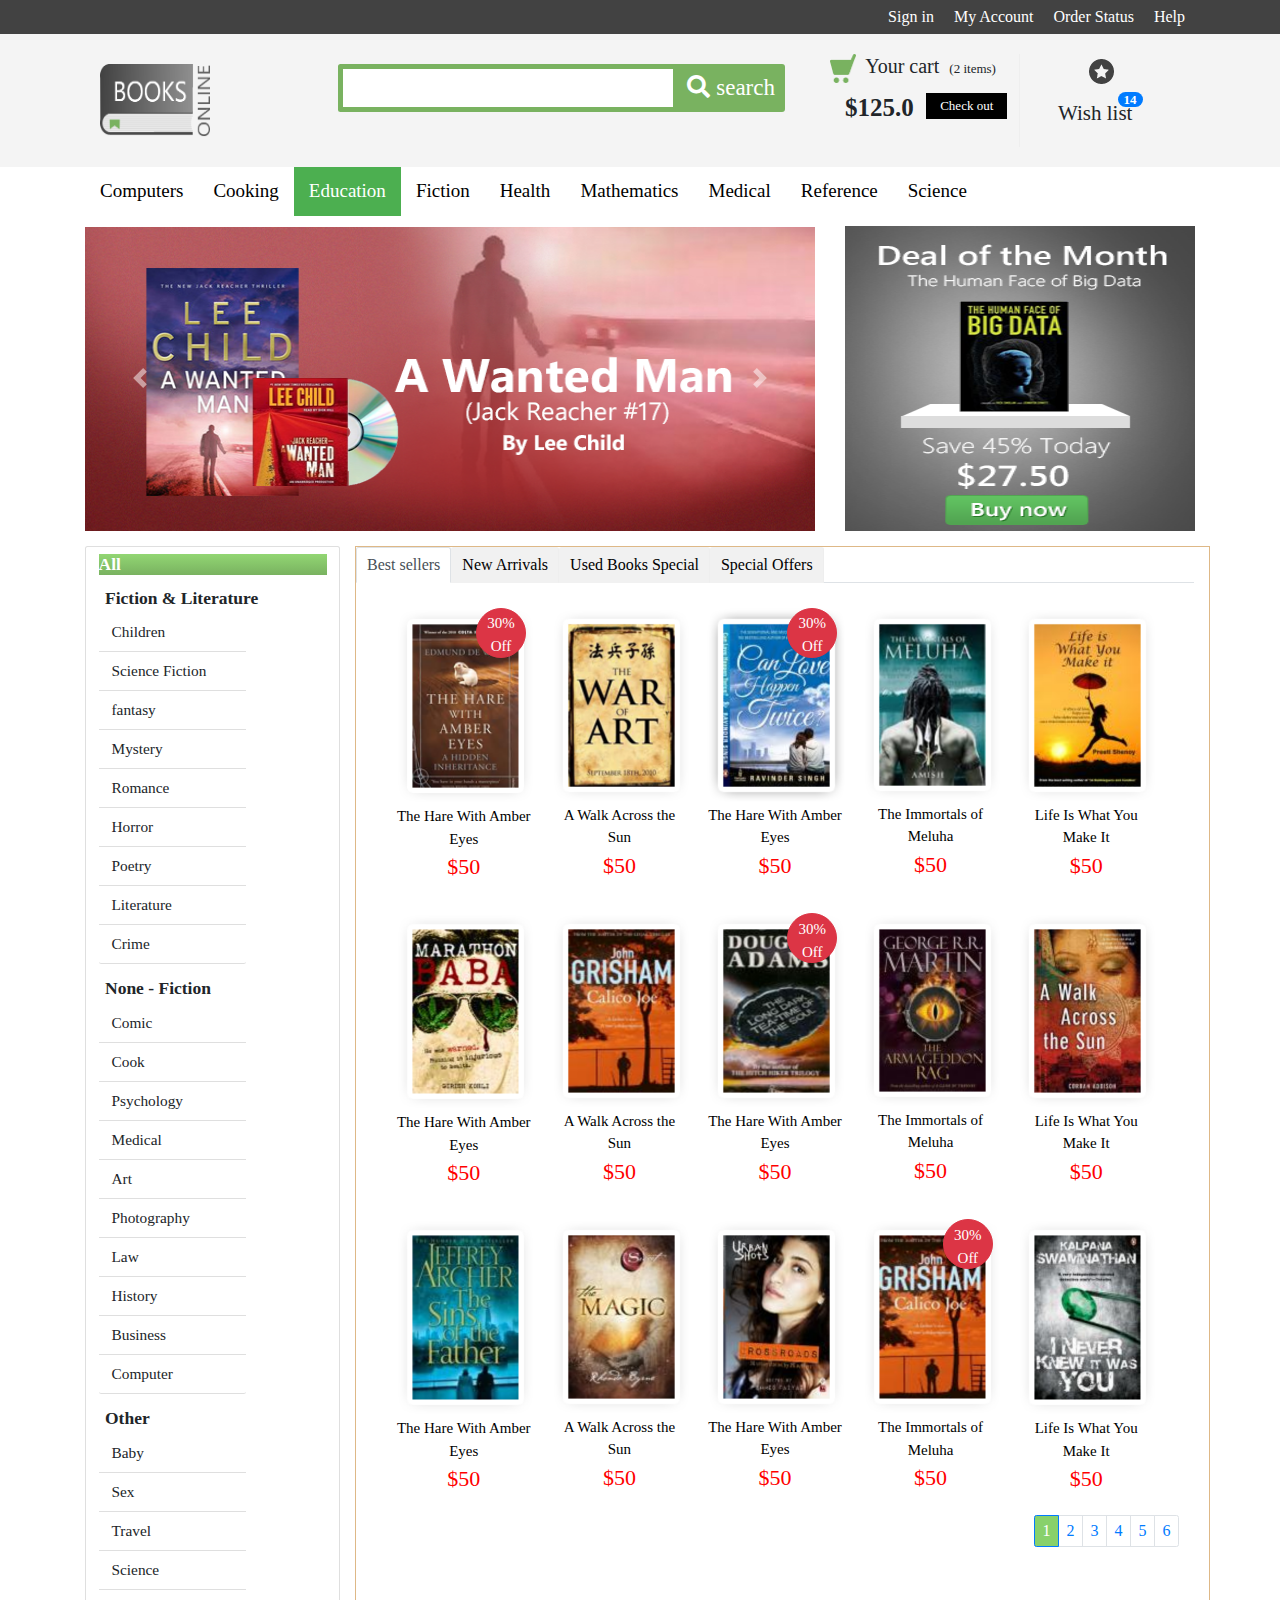
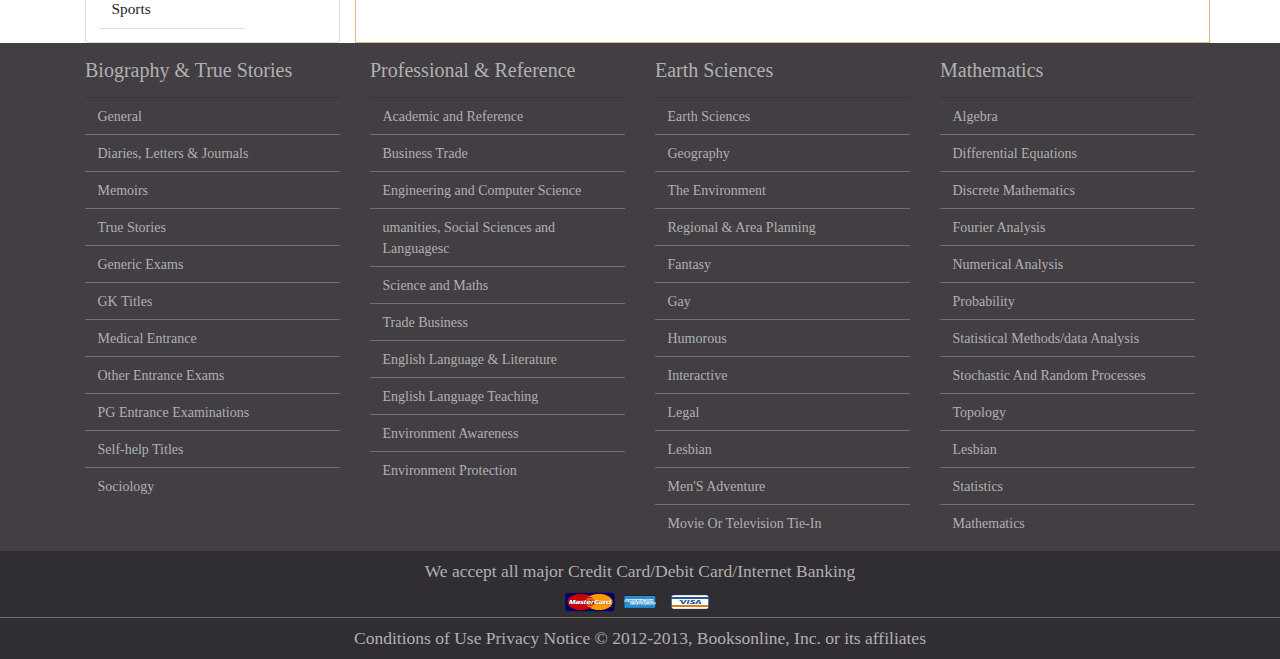
==== commit 2d09c2e2: "9:56 11/5" ====
--- a/index.html
+++ b/index.html
@@ -201,7 +201,7 @@
                     <li class="list-group-item">
                       Children
                     </li>
-                    <li class="list-group-item">
+                    <li class="list-group-item" id="Science-cate">
                       Science Fiction
                     </li>
                     <li class="list-group-item">
@@ -294,7 +294,7 @@
           </ul>
 
         </div>
-        <div class="col-md-9 pl-0" id="books">
+        <div class="col-md pl-0" id="books">
           <div id="book-all" style="display:block ;">
                         <!-- Nav tabs -->
                         <ul class="nav nav-tabs col" role="tablist">
@@ -318,7 +318,7 @@
                             <div class="card-group col-md">
                               <div class="card ">
                                 <img class="card-img-top" src="./images/Layer 1.1.png" alt="Card image">
-                                <a class="card-text">The Hare With
+                                <a class="card-text" href="product.html" href="product.html">The Hare With
                                   Amber Eyes</a>
                                 <p>$50</p>
                                 <button class="btn btn-danger" id="sale">30% Off</button>
@@ -326,13 +326,13 @@
             
                               <div class="card ">
                                 <img class="card-img-top" src="./images/Layer 58@2x.png" alt="Card image">
-                                <a class="card-text">A Walk Across the Sun</a>
+                                <a class="card-text" href="product.html">A Walk Across the Sun</a>
                                 <p>$50</p>
                               </div>
             
                               <div class="card ">
                                 <img class="card-img-top" src="./images/Layer 59@2x.png" alt="Card image">
-                                <a class="card-text">The Hare With
+                                <a class="card-text" href="product.html">The Hare With
                                   Amber Eyes</a>
                                 <p>$50</p>
                                 <button class="btn btn-danger" id="sale">30% Off</button>
@@ -340,14 +340,14 @@
             
                               <div class="card ">
                                 <img class="card-img-top" src="./images/Layer 60@2x.png" alt="Card image">
-                                <a class="card-text">The Immortals
+                                <a class="card-text" href="product.html">The Immortals
                                   of Meluha</a>
                                 <p>$50</p>
                               </div>
             
                               <div class="card ">
                                 <img class="card-img-top" src="./images/Layer 61@2x.png" alt="Card image">
-                                <a class="card-text">Life Is What You 
+                                <a class="card-text" href="product.html">Life Is What You 
                                   Make It</a>
                                 <p>$50</p>
                               </div>
@@ -359,20 +359,20 @@
                             <div class="card-group col-md">
                               <div class="card ">
                                 <img class="card-img-top" src="./images/Layer 106@2x.png" alt="Card image">
-                                <a class="card-text">The Hare With
+                                <a class="card-text" href="product.html" href="product.html">The Hare With
                                   Amber Eyes</a>
                                 <p>$50</p>
                               </div>
             
                               <div class="card ">
                                 <img class="card-img-top" src="./images/Layer 107@2x.png" alt="Card image">
-                                <a class="card-text">A Walk Across the Sun</a>
+                                <a class="card-text" href="product.html">A Walk Across the Sun</a>
                                 <p>$50</p>
                               </div>
             
                               <div class="card ">
                                 <img class="card-img-top" src="./images/Layer 108@2x.png" alt="Card image">
-                                <a class="card-text">The Hare With
+                                <a class="card-text" href="product.html">The Hare With
                                   Amber Eyes</a>
                                 <p>$50</p>
                                 <button class="btn btn-danger" id="sale">30% Off</button>
@@ -380,14 +380,14 @@
             
                               <div class="card ">
                                 <img class="card-img-top" src="./images/Layer 109@2x.png" alt="Card image">
-                                <a class="card-text">The Immortals
+                                <a class="card-text" href="product.html">The Immortals
                                   of Meluha</a>
                                 <p>$50</p>
                               </div>
             
                               <div class="card ">
                                 <img class="card-img-top" src="./images/Layer 110@2x.png" alt="Card image">
-                                <a class="card-text">Life Is What You 
+                                <a class="card-text" href="product.html">Life Is What You 
                                   Make It</a>
                                 <p>$50</p>
                               </div>
@@ -401,27 +401,27 @@
                             <div class="card-group col-md">
                               <div class="card ">
                                 <img class="card-img-top" src="./images/Layer 133@2x.png" alt="Card image">
-                                <a class="card-text">The Hare With
+                                <a class="card-text" href="product.html">The Hare With
                                   Amber Eyes</a>
                                 <p>$50</p>
                               </div>
             
                               <div class="card ">
                                 <img class="card-img-top" src="./images/Layer 134@2x.png" alt="Card image">
-                                <a class="card-text">A Walk Across the Sun</a>
+                                <a class="card-text" href="product.html">A Walk Across the Sun</a>
                                 <p>$50</p>
                               </div>
             
                               <div class="card ">
                                 <img class="card-img-top" src="./images/Layer 135@2x.png" alt="Card image">
-                                <a class="card-text">The Hare With
+                                <a class="card-text" href="product.html">The Hare With
                                   Amber Eyes</a>
                                 <p>$50</p>
                               </div>
             
                               <div class="card ">
                                 <img class="card-img-top" src="./images/Layer 136@2x.png" alt="Card image">
-                                <a class="card-text">The Immortals
+                                <a class="card-text" href="product.html">The Immortals
                                   of Meluha</a>
                                 <p>$50</p>
                                 <button class="btn btn-danger" id="sale">30% Off</button>
@@ -429,7 +429,7 @@
             
                               <div class="card ">
                                 <img class="card-img-top" src="./images/Layer 137@2x.png" alt="Card image">
-                                <a class="card-text">Life Is What You 
+                                <a class="card-text" href="product.html">Life Is What You 
                                   Make It</a>
                                 <p>$50</p>
                               </div>
@@ -469,12 +469,13 @@
                       </div>
           </div>
 
-          <div id="Science" style="display: none;">aaaaaaaaaaaaaa
+          <div id="Science" style="display: none;">
+            <h3 class="text-center pt-2">Science Fiction</h3>
             <div class="row">
               <div class="card-group col-md">
                 <div class="card ">
                   <img class="card-img-top" src="./images/Layer 1.1.png" alt="Card image">
-                  <a class="card-text">The Hare With
+                  <a class="card-text" href="product.html">The Hare With
                     Amber Eyes</a>
                   <p>$50</p>
                   <button class="btn btn-danger" id="sale">30% Off</button>
@@ -482,13 +483,13 @@
 
                 <div class="card ">
                   <img class="card-img-top" src="./images/Layer 58@2x.png" alt="Card image">
-                  <a class="card-text">A Walk Across the Sun</a>
+                  <a class="card-text" href="product.html">A Walk Across the Sun</a>
                   <p>$50</p>
                 </div>
 
                 <div class="card ">
                   <img class="card-img-top" src="./images/Layer 59@2x.png" alt="Card image">
-                  <a class="card-text">The Hare With
+                  <a class="card-text" href="product.html">The Hare With
                     Amber Eyes</a>
                   <p>$50</p>
                   <button class="btn btn-danger" id="sale">30% Off</button>
@@ -496,19 +497,34 @@
 
                 <div class="card ">
                   <img class="card-img-top" src="./images/Layer 60@2x.png" alt="Card image">
-                  <a class="card-text">The Immortals
+                  <a class="card-text" href="product.html">The Immortals
                     of Meluha</a>
                   <p>$50</p>
                 </div>
 
                 <div class="card ">
                   <img class="card-img-top" src="./images/Layer 61@2x.png" alt="Card image">
-                  <a class="card-text">Life Is What You 
+                  <a class="card-text" href="product.html">Life Is What You 
                     Make It</a>
                   <p>$50</p>
                 </div>
 
               </div>
+              
+            </div>
+            <div class="row">
+              <div class="col">
+                <ul class="pagination justify-content-end">
+
+                  <li class="page-item active"><a class="page-link" href="#">1</a></li>
+                  <li class="page-item"><a class="page-link" href="#">2</a></li>
+                  <li class="page-item"><a class="page-link" href="#">3</a></li>
+                  <li class="page-item"><a class="page-link" href="#">4</a></li>
+                  <li class="page-item"><a class="page-link" href="#">5</a></li>
+                  <li class="page-item"><a class="page-link" href="#">6</a></li>
+                </ul>
+              </div>
+
             </div>
 
           </div>
@@ -643,6 +659,13 @@
             $("#listCate").toggle();
         })
     })
+
+    $(document).ready(function(){
+        $("#Science-cate").click(function(){
+            $("#Science").toggle();
+            $("#book-all").toggle();
+        })
+    })
     </script>
 </body>
 
--- a/css/main.css
+++ b/css/main.css
@@ -202,6 +202,10 @@
 
 #books{
     border: 1px groove burlywood;
+}
+
+#books a.card-text{
+color: #000;
 }
 
 #sale {
@@ -355,4 +359,99 @@
       display: block;
       text-align: left;
     }
-  }+  }
+
+  /* product */
+  #price{
+      display: grid;
+      width: 90%;
+  }
+  #also img{
+      width: 5rem;
+      height: 7.8rem;
+  }
+
+  .breadcrumb-item+.breadcrumb-item::before {
+   
+    content: "/";
+}
+
+.breadcrumb a{
+    font-size: 1.6rem;
+    color: #a6a6a6;
+}
+
+.breadcrumb {
+    background-color: white;
+    border: ;
+}
+
+#content-pro h2{
+    font-size: 4.1rem;
+}
+
+#content-pro p{
+    font-size: 1.6rem;
+}
+
+#price h3{
+    font-size: 3.6rem;
+    color: #015699;
+}
+
+#price span{
+    font-size: 3.6rem;
+    color: #df1414;
+    font-weight: bold;
+}
+
+#price p{
+    font-size: 1.3rem;
+}
+
+#card i{
+    font-size: 3rem;
+}
+
+#btn-price{
+    position: absolute;
+    right: 17%;
+    width: 19rem;
+    height: 4rem;
+    bottom: 35%;
+    font-size: 2rem;
+    background-color: #8CCE6F;
+}
+
+#inf p{
+    font-size: 1.2rem;
+}
+
+#review p{
+    font-size: 1.3rem;
+}
+
+#review label{
+    font-size: 1.3rem;
+    text-align: right;
+}
+
+#inputMess{
+    height: 5rem;
+}
+
+#sub{
+    width: 9.5rem;
+    height: 3.5rem;
+    font-size: 1.8rem;
+    background-color: #8DD070;
+    border: unset;
+}
+
+#mayAlso h5{
+    font-size: 1.3rem;
+}
+
+#mayAlso button{
+    background-color: #595959;
+}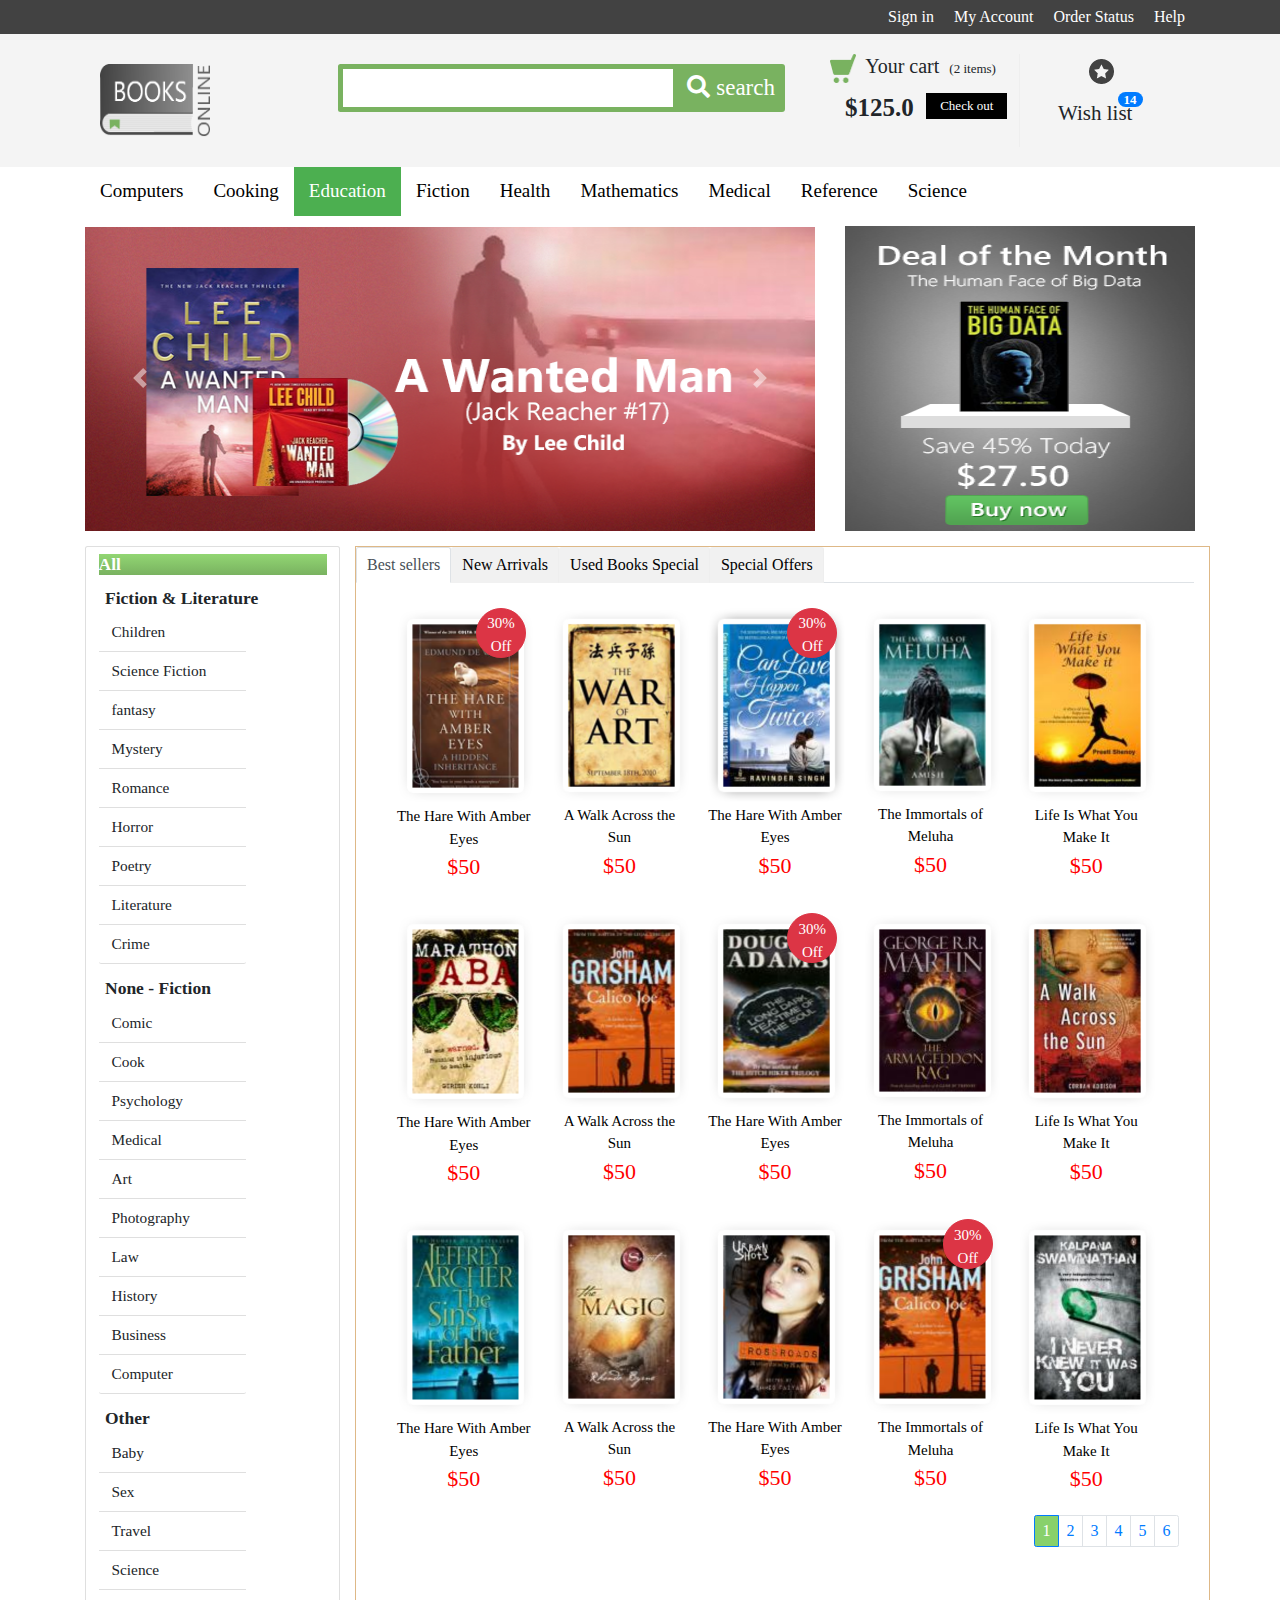
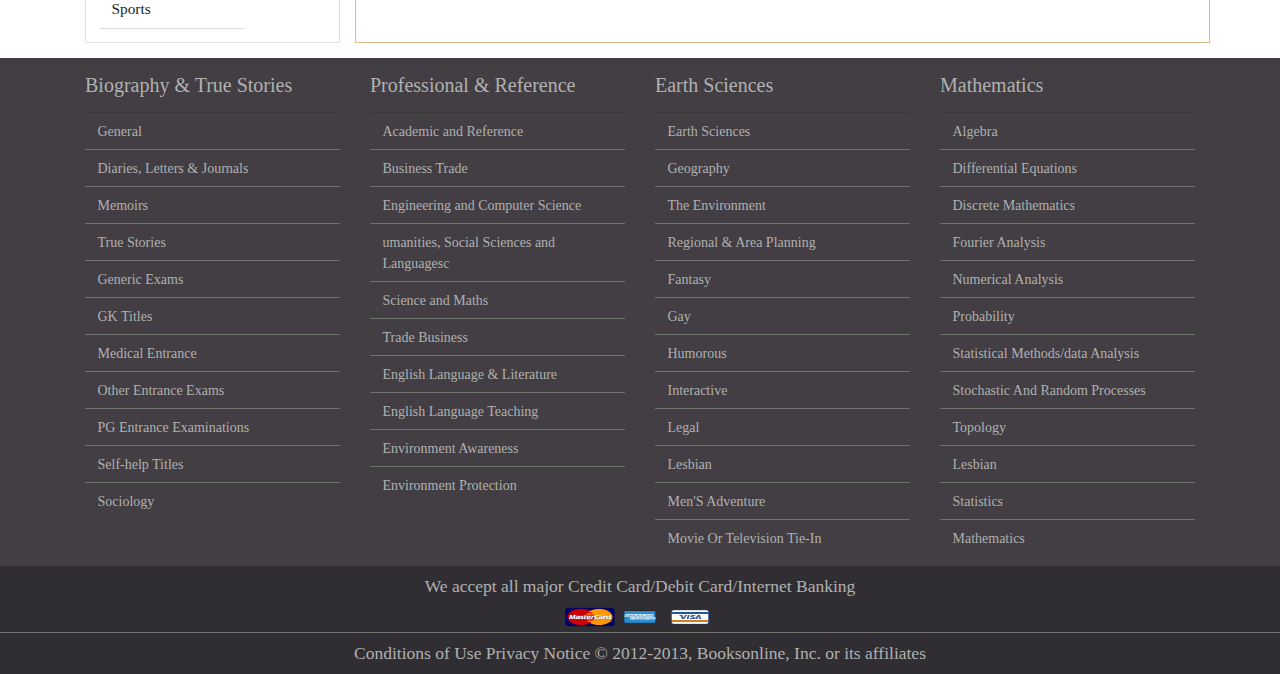
==== commit 02f86a11: "10-04 11/5" ====
--- a/index.html
+++ b/index.html
@@ -176,7 +176,7 @@
     </div>
   </div>
 
-  <section class="content pt-4">
+  <section class="content py-4">
     <div class="container">
 
       <div class="row">
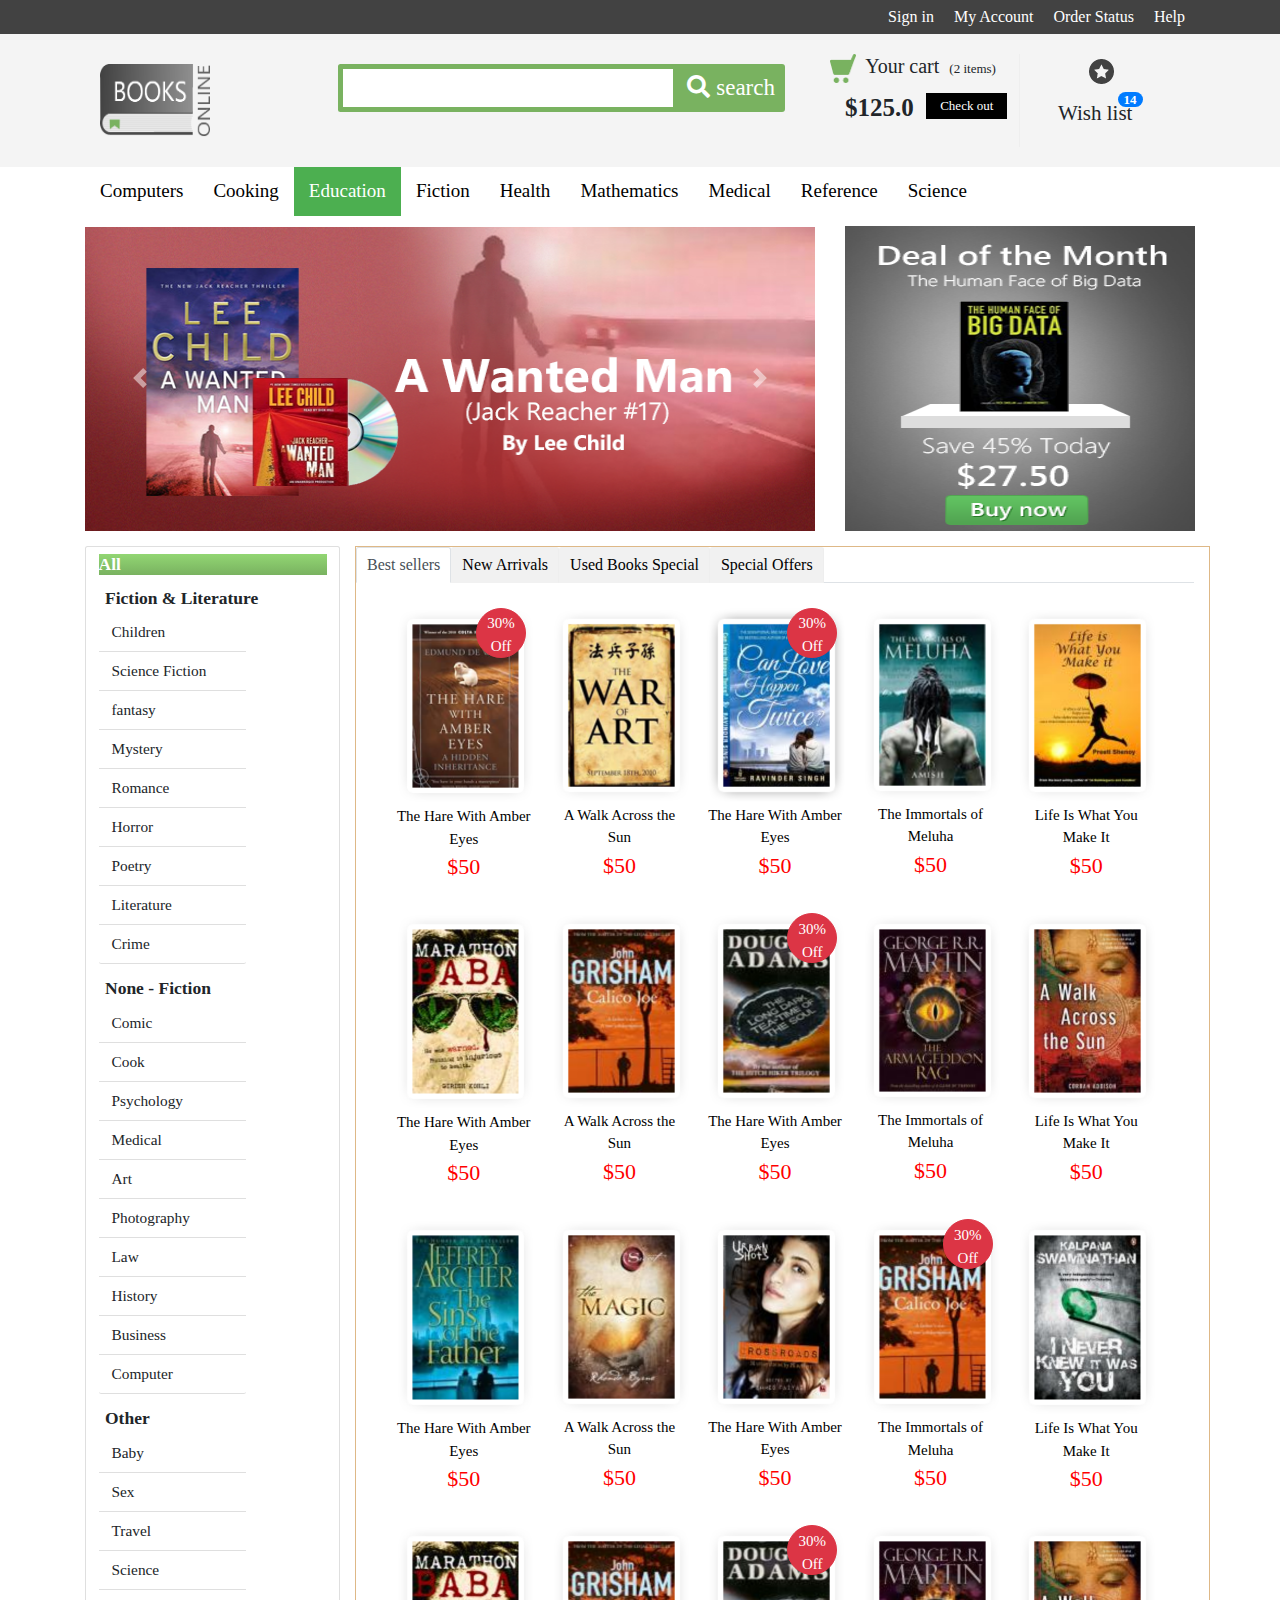
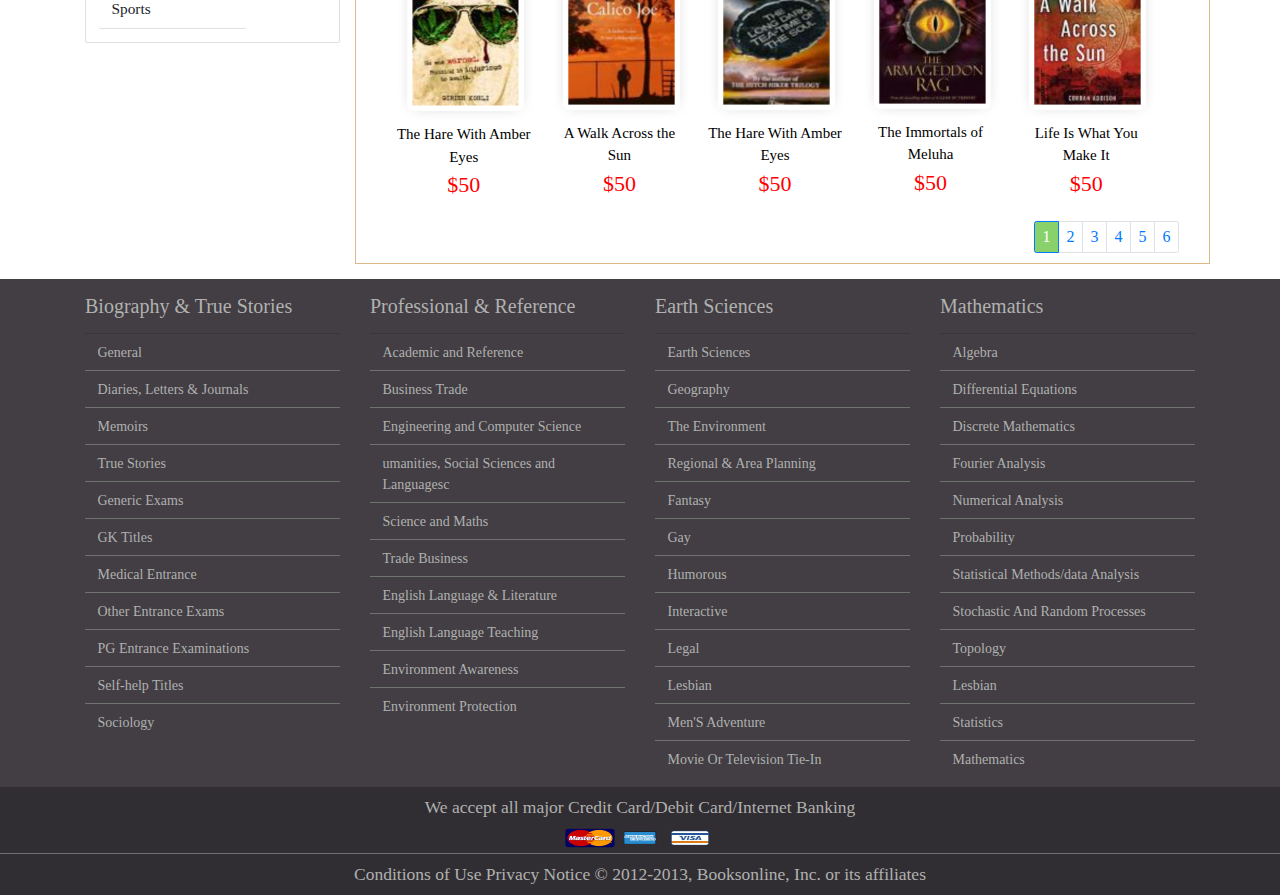
==== commit 06994544: "14:30 14/05" ====
--- a/index.html
+++ b/index.html
@@ -53,11 +53,11 @@
       <div class="container">
         <div class="row">
           <div class="col-lg-8 pr-5 pl-4 pt-3" id="row-lo_se">
-            <div class="logo pull-left col-4">
+            <div class="logo pull-left col-4" style="float: left;">
               <a href="index.html"><img id="logo" src="./images/logo@2x.png" alt="" /></a>
             </div>
-        
-          
+
+
             <div class="input-group mb-3 col-8">
               <input id="hm-input" type="text" class="form-control" placeholder="" aria-label=""
                 aria-describedby="button-addon2">
@@ -80,15 +80,37 @@
                 <h3 class="font-weight-bold " id="co">$125.0 &nbsp;</h3>
                 <button id="bt-checkout">Check out</button>
               </div>
-            </div>
-          </div>
-
-          <div class="col-lg-2 pl-0 pr-0 " id="col-wish">
+
+
+              <div id="mySidenav" class="sidenav">
+                <a href="javascript:void(0)" class="closebtn" onclick="closeNav()">&times;</a>
+                <a href="#">HOME</a>
+                <a href="#">Wish list</a>
+              
+                <hr>
+                <a href="">Computer</a>
+                <a href="">Cooking</a>
+                <a href="">Education</a>
+                <a href="">Fiction</a>
+                <a href="">Health</a>
+                <a href="">Mathematics</a>
+                <a href="">Medical</a>
+                <a href="">Reference</a>
+                <a href="">Science</a>
+              </div>
+
+            </div>
+            <div class="row">
+              <span style="font-size:30px;cursor:pointer; " id="open"> &#9776; </span>
+            </div>
+          </div>
+
+          <div class="col-lg-2 pl-0 pr-0 " id="col-wish" >
             <div class="row">
               <img class="img-fluid" id="shape10" src="./images/Shape 10.png" alt="">
               <h4 id="h4-hm" class="img-fluid">Wish list <span class="badge badge-primary badge-pill">14</span></h4>
             </div>
-        
+
 
           </div>
         </div>
@@ -97,46 +119,46 @@
 
     <div class="header_bottom">
       <div class="container">
-        <div class=" row" >
-          <div class="topnav col-sm" id="myTopnav">
-           
-              
-                <a id="menu-a" class="nav-link " data-toggle="pill" href="#home">Menu</a>
-                <a href="javascript:void(0);" class="icon" onclick="myFunction()">
-                  <i class="fas fa-bars"></i>
-                </a>
-                <a class="nav-link " data-toggle="pill" href="#menu1">Computers</a>
-              
-                <a class="nav-link" data-toggle="pill" href="#menu1">Cooking</a>
-             
-              
-                <a class="nav-link active" data-toggle="pill" href="#menu2">Education</a>
-             
-              
-                <a class="nav-link" data-toggle="pill" href="#menu2">Fiction</a>
-             
-              
-                <a class="nav-link" data-toggle="pill" href="#menu2">Health</a>
-             
-              
-                <a class="nav-link" data-toggle="pill" href="#menu2">Mathematics</a>
-             
-              
-                <a class="nav-link" data-toggle="pill" href="#menu2">Medical</a>
-             
-              
-                <a class="nav-link" data-toggle="pill" href="#menu2">Reference</a>
-             
-              
-                <a class="nav-link" data-toggle="pill" href="#menu2">Science</a>
-             
-             
-              
-             
-            
-          
-
-        
+        <div class=" row">
+          <div class="topnav col-lg" id="myTopnav">
+
+
+            <a id="menu-a" class="nav-link " data-toggle="pill" href="#home">Menu</a>
+            <a href="javascript:void(0);" class="icon" onclick="myFunction()">
+              <i class="fas fa-bars"></i>
+            </a>
+            <a class="nav-link " data-toggle="pill" href="#menu1">Computers</a>
+
+            <a class="nav-link" data-toggle="pill" href="#menu1">Cooking</a>
+
+
+            <a class="nav-link active" data-toggle="pill" href="#menu2">Education</a>
+
+
+            <a class="nav-link" data-toggle="pill" href="#menu2">Fiction</a>
+
+
+            <a class="nav-link" data-toggle="pill" href="#menu2">Health</a>
+
+
+            <a class="nav-link" data-toggle="pill" href="#menu2">Mathematics</a>
+
+
+            <a class="nav-link" data-toggle="pill" href="#menu2">Medical</a>
+
+
+            <a class="nav-link" data-toggle="pill" href="#menu2">Reference</a>
+
+
+            <a class="nav-link" data-toggle="pill" href="#menu2">Science</a>
+
+
+
+
+
+
+
+
           </div>
         </div>
       </div>
@@ -145,7 +167,7 @@
   </header>
 
 
-  
+
   <div class="banner pt-3">
     <div class="container">
       <div class="row">
@@ -180,18 +202,18 @@
     <div class="container">
 
       <div class="row">
-        <div class="col-lg-3" id="categories" >
-
-          <ul class="list-group list-group-collapse" id="Cate" >
+        <div class="col-lg-3" id="categories">
+
+          <ul class="list-group list-group-collapse" id="Cate">
             <li class="list-group-item">
-              
-                <h3 class="font-weight-bold" id="all">
-                  All
-                </h3>
-             
-             
-
-              <ul class="list-group" id="listCate" >
+
+              <h3 class="font-weight-bold" id="all">
+                All
+              </h3>
+
+
+
+              <ul class="list-group" id="listCate">
                 <li class="list-group-item">
                   <h3 class="font-weight-bold">
                     Fiction & Literature
@@ -296,177 +318,216 @@
         </div>
         <div class="col-md pl-0" id="books">
           <div id="book-all" style="display:block ;">
-                        <!-- Nav tabs -->
-                        <ul class="nav nav-tabs col" role="tablist">
-                          <li class="nav-item">
-                            <a class="nav-link active" data-toggle="tab" href="#home">Best sellers</a>
-                          </li>
-                          <li class="nav-item">
-                            <a class="nav-link" data-toggle="tab" href="#menu1">New Arrivals</a>
-                          </li>
-                          <li class="nav-item">
-                            <a class="nav-link" data-toggle="tab" href="#menu2">Used Books Special</a>
-                          </li>
-                          <li class="nav-item">
-                            <a class="nav-link" data-toggle="tab" href="#menu2"> Special Offers</a>
-                          </li>
-                        </ul>          
-                      <!-- Tab panes -->
-                      <div class="tab-content col-md">
-                        <div id="home" class="container tab-pane active"><br>
-                          <div class="row">
-                            <div class="card-group col-md">
-                              <div class="card ">
-                                <img class="card-img-top" src="./images/Layer 1.1.png" alt="Card image">
-                                <a class="card-text" href="product.html" href="product.html">The Hare With
-                                  Amber Eyes</a>
-                                <p>$50</p>
-                                <button class="btn btn-danger" id="sale">30% Off</button>
-                              </div>
-            
-                              <div class="card ">
-                                <img class="card-img-top" src="./images/Layer 58@2x.png" alt="Card image">
-                                <a class="card-text" href="product.html">A Walk Across the Sun</a>
-                                <p>$50</p>
-                              </div>
-            
-                              <div class="card ">
-                                <img class="card-img-top" src="./images/Layer 59@2x.png" alt="Card image">
-                                <a class="card-text" href="product.html">The Hare With
-                                  Amber Eyes</a>
-                                <p>$50</p>
-                                <button class="btn btn-danger" id="sale">30% Off</button>
-                              </div>
-            
-                              <div class="card ">
-                                <img class="card-img-top" src="./images/Layer 60@2x.png" alt="Card image">
-                                <a class="card-text" href="product.html">The Immortals
-                                  of Meluha</a>
-                                <p>$50</p>
-                              </div>
-            
-                              <div class="card ">
-                                <img class="card-img-top" src="./images/Layer 61@2x.png" alt="Card image">
-                                <a class="card-text" href="product.html">Life Is What You 
-                                  Make It</a>
-                                <p>$50</p>
-                              </div>
-            
-                            </div>
-                          </div>
-            
-                          <div class="row">
-                            <div class="card-group col-md">
-                              <div class="card ">
-                                <img class="card-img-top" src="./images/Layer 106@2x.png" alt="Card image">
-                                <a class="card-text" href="product.html" href="product.html">The Hare With
-                                  Amber Eyes</a>
-                                <p>$50</p>
-                              </div>
-            
-                              <div class="card ">
-                                <img class="card-img-top" src="./images/Layer 107@2x.png" alt="Card image">
-                                <a class="card-text" href="product.html">A Walk Across the Sun</a>
-                                <p>$50</p>
-                              </div>
-            
-                              <div class="card ">
-                                <img class="card-img-top" src="./images/Layer 108@2x.png" alt="Card image">
-                                <a class="card-text" href="product.html">The Hare With
-                                  Amber Eyes</a>
-                                <p>$50</p>
-                                <button class="btn btn-danger" id="sale">30% Off</button>
-                              </div>
-            
-                              <div class="card ">
-                                <img class="card-img-top" src="./images/Layer 109@2x.png" alt="Card image">
-                                <a class="card-text" href="product.html">The Immortals
-                                  of Meluha</a>
-                                <p>$50</p>
-                              </div>
-            
-                              <div class="card ">
-                                <img class="card-img-top" src="./images/Layer 110@2x.png" alt="Card image">
-                                <a class="card-text" href="product.html">Life Is What You 
-                                  Make It</a>
-                                <p>$50</p>
-                              </div>
-            
-                            </div>
-            
-                          </div>
-            
-                          <div class="row">
-            
-                            <div class="card-group col-md">
-                              <div class="card ">
-                                <img class="card-img-top" src="./images/Layer 133@2x.png" alt="Card image">
-                                <a class="card-text" href="product.html">The Hare With
-                                  Amber Eyes</a>
-                                <p>$50</p>
-                              </div>
-            
-                              <div class="card ">
-                                <img class="card-img-top" src="./images/Layer 134@2x.png" alt="Card image">
-                                <a class="card-text" href="product.html">A Walk Across the Sun</a>
-                                <p>$50</p>
-                              </div>
-            
-                              <div class="card ">
-                                <img class="card-img-top" src="./images/Layer 135@2x.png" alt="Card image">
-                                <a class="card-text" href="product.html">The Hare With
-                                  Amber Eyes</a>
-                                <p>$50</p>
-                              </div>
-            
-                              <div class="card ">
-                                <img class="card-img-top" src="./images/Layer 136@2x.png" alt="Card image">
-                                <a class="card-text" href="product.html">The Immortals
-                                  of Meluha</a>
-                                <p>$50</p>
-                                <button class="btn btn-danger" id="sale">30% Off</button>
-                              </div>
-            
-                              <div class="card ">
-                                <img class="card-img-top" src="./images/Layer 137@2x.png" alt="Card image">
-                                <a class="card-text" href="product.html">Life Is What You 
-                                  Make It</a>
-                                <p>$50</p>
-                              </div>
-            
-                            </div>
-                          </div>
-            
-            
-                        </div>
-            
-                        <div id="menu1" class="container tab-pane fade"><br>
-                          <h3>Cooking</h3>
-                          <p>Ut enim ad minim veniam, quis nostrud exercitation ullamco laboris nisi ut aliquip ex ea commodo
-                            consequat.</p>
-                        </div>
-            
-                        <div id="menu2" class="container tab-pane fade"><br>
-                          <h3>Menu 2</h3>
-                          <p>Sed ut perspiciatis unde omnis iste natus error sit voluptatem accusantium doloremque laudantium,
-                            totam rem aperiam.</p>
-                        </div>
-                        <div class="row">
-                          <div class="col">
-                            <ul class="pagination justify-content-end">
-            
-                              <li class="page-item active"><a class="page-link" href="#">1</a></li>
-                              <li class="page-item"><a class="page-link" href="#">2</a></li>
-                              <li class="page-item"><a class="page-link" href="#">3</a></li>
-                              <li class="page-item"><a class="page-link" href="#">4</a></li>
-                              <li class="page-item"><a class="page-link" href="#">5</a></li>
-                              <li class="page-item"><a class="page-link" href="#">6</a></li>
-                            </ul>
-                          </div>
-            
-                        </div>
-            
-                      </div>
+            <!-- Nav tabs -->
+            <ul class="nav nav-tabs col" role="tablist">
+              <li class="nav-item">
+                <a class="nav-link active" data-toggle="tab" href="#home">Best sellers</a>
+              </li>
+              <li class="nav-item">
+                <a class="nav-link" data-toggle="tab" href="#menu1">New Arrivals</a>
+              </li>
+              <li class="nav-item">
+                <a class="nav-link" data-toggle="tab" href="#menu2">Used Books Special</a>
+              </li>
+              <li class="nav-item">
+                <a class="nav-link" data-toggle="tab" href="#menu2"> Special Offers</a>
+              </li>
+            </ul>
+            <!-- Tab panes -->
+            <div class="tab-content col-md">
+              <div id="home" class="container tab-pane active"><br>
+                <div class="row" id="row1">
+                  <div class="card-group col-md">
+                    <div class="card ">
+                      <img class="card-img-top" src="./images/Layer 1.1.png" alt="Card image">
+                      <a class="card-text" href="product.html" href="product.html">The Hare With
+                        Amber Eyes</a>
+                      <p>$50</p>
+                      <button class="btn btn-danger" id="sale">30% Off</button>
+                    </div>
+
+                    <div class="card ">
+                      <img class="card-img-top" src="./images/Layer 58@2x.png" alt="Card image">
+                      <a class="card-text" href="product.html">A Walk Across the Sun</a>
+                      <p>$50</p>
+                    </div>
+
+                    <div class="card ">
+                      <img class="card-img-top" src="./images/Layer 59@2x.png" alt="Card image">
+                      <a class="card-text" href="product.html">The Hare With
+                        Amber Eyes</a>
+                      <p>$50</p>
+                      <button class="btn btn-danger" id="sale">30% Off</button>
+                    </div>
+
+                    <div class="card ">
+                      <img class="card-img-top" src="./images/Layer 60@2x.png" alt="Card image">
+                      <a class="card-text" href="product.html">The Immortals
+                        of Meluha</a>
+                      <p>$50</p>
+                    </div>
+
+                    <div class="card ">
+                      <img class="card-img-top" src="./images/Layer 61@2x.png" alt="Card image">
+                      <a class="card-text" href="product.html">Life Is What You
+                        Make It</a>
+                      <p>$50</p>
+                    </div>
+
+                  </div>
+                </div>
+
+                <div class="row" id="row2">
+                  <div class="card-group col-md">
+                    <div class="card ">
+                      <img class="card-img-top" src="./images/Layer 106@2x.png" alt="Card image">
+                      <a class="card-text" href="product.html" href="product.html">The Hare With
+                        Amber Eyes</a>
+                      <p>$50</p>
+                    </div>
+
+                    <div class="card ">
+                      <img class="card-img-top" src="./images/Layer 107@2x.png" alt="Card image">
+                      <a class="card-text" href="product.html">A Walk Across the Sun</a>
+                      <p>$50</p>
+                    </div>
+
+                    <div class="card ">
+                      <img class="card-img-top" src="./images/Layer 108@2x.png" alt="Card image">
+                      <a class="card-text" href="product.html">The Hare With
+                        Amber Eyes</a>
+                      <p>$50</p>
+                      <button class="btn btn-danger" id="sale">30% Off</button>
+                    </div>
+
+                    <div class="card ">
+                      <img class="card-img-top" src="./images/Layer 109@2x.png" alt="Card image">
+                      <a class="card-text" href="product.html">The Immortals
+                        of Meluha</a>
+                      <p>$50</p>
+                    </div>
+
+                    <div class="card ">
+                      <img class="card-img-top" src="./images/Layer 110@2x.png" alt="Card image">
+                      <a class="card-text" href="product.html">Life Is What You
+                        Make It</a>
+                      <p>$50</p>
+                    </div>
+
+                  </div>
+
+                </div>
+
+                <div class="row" id="row3">
+
+                  <div class="card-group col-md">
+                    <div class="card ">
+                      <img class="card-img-top" src="./images/Layer 133@2x.png" alt="Card image">
+                      <a class="card-text" href="product.html">The Hare With
+                        Amber Eyes</a>
+                      <p>$50</p>
+                    </div>
+
+                    <div class="card ">
+                      <img class="card-img-top" src="./images/Layer 134@2x.png" alt="Card image">
+                      <a class="card-text" href="product.html">A Walk Across the Sun</a>
+                      <p>$50</p>
+                    </div>
+
+                    <div class="card ">
+                      <img class="card-img-top" src="./images/Layer 135@2x.png" alt="Card image">
+                      <a class="card-text" href="product.html">The Hare With
+                        Amber Eyes</a>
+                      <p>$50</p>
+                    </div>
+
+                    <div class="card ">
+                      <img class="card-img-top" src="./images/Layer 136@2x.png" alt="Card image">
+                      <a class="card-text" href="product.html">The Immortals
+                        of Meluha</a>
+                      <p>$50</p>
+                      <button class="btn btn-danger" id="sale">30% Off</button>
+                    </div>
+
+                    <div class="card ">
+                      <img class="card-img-top" src="./images/Layer 137@2x.png" alt="Card image">
+                      <a class="card-text" href="product.html">Life Is What You
+                        Make It</a>
+                      <p>$50</p>
+                    </div>
+
+                  </div>
+                </div>
+
+                <div class="row" id="row4">
+                  <div class="card-group col-md">
+                    <div class="card ">
+                      <img class="card-img-top" src="./images/Layer 106@2x.png" alt="Card image">
+                      <a class="card-text" href="product.html" href="product.html">The Hare With
+                        Amber Eyes</a>
+                      <p>$50</p>
+                    </div>
+
+                    <div class="card ">
+                      <img class="card-img-top" src="./images/Layer 107@2x.png" alt="Card image">
+                      <a class="card-text" href="product.html">A Walk Across the Sun</a>
+                      <p>$50</p>
+                    </div>
+
+                    <div class="card ">
+                      <img class="card-img-top" src="./images/Layer 108@2x.png" alt="Card image">
+                      <a class="card-text" href="product.html">The Hare With
+                        Amber Eyes</a>
+                      <p>$50</p>
+                      <button class="btn btn-danger" id="sale">30% Off</button>
+                    </div>
+
+                    <div class="card ">
+                      <img class="card-img-top" src="./images/Layer 109@2x.png" alt="Card image">
+                      <a class="card-text" href="product.html">The Immortals
+                        of Meluha</a>
+                      <p>$50</p>
+                    </div>
+
+                    <div class="card ">
+                      <img class="card-img-top" src="./images/Layer 110@2x.png" alt="Card image">
+                      <a class="card-text" href="product.html">Life Is What You
+                        Make It</a>
+                      <p>$50</p>
+                    </div>
+
+                  </div>
+
+                </div>
+              </div>
+
+              <div id="menu1" class="container tab-pane fade"><br>
+                <h3>Cooking</h3>
+                <p>Ut enim ad minim veniam, quis nostrud exercitation ullamco laboris nisi ut aliquip ex ea commodo
+                  consequat.</p>
+              </div>
+
+              <div id="menu2" class="container tab-pane fade"><br>
+                <h3>Menu 2</h3>
+                <p>Sed ut perspiciatis unde omnis iste natus error sit voluptatem accusantium doloremque laudantium,
+                  totam rem aperiam.</p>
+              </div>
+              <div class="row">
+                <div class="col">
+                  <ul class="pagination justify-content-end">
+
+                    <li class="page-item active"><a class="page-link" href="#">1</a></li>
+                    <li class="page-item"><a class="page-link" href="#">2</a></li>
+                    <li class="page-item"><a class="page-link" href="#">3</a></li>
+                    <li class="page-item"><a class="page-link" href="#">4</a></li>
+                    <li class="page-item"><a class="page-link" href="#">5</a></li>
+                    <li class="page-item"><a class="page-link" href="#">6</a></li>
+                  </ul>
+                </div>
+
+              </div>
+
+            </div>
           </div>
 
           <div id="Science" style="display: none;">
@@ -504,13 +565,13 @@
 
                 <div class="card ">
                   <img class="card-img-top" src="./images/Layer 61@2x.png" alt="Card image">
-                  <a class="card-text" href="product.html">Life Is What You 
+                  <a class="card-text" href="product.html">Life Is What You
                     Make It</a>
                   <p>$50</p>
                 </div>
 
               </div>
-              
+
             </div>
             <div class="row">
               <div class="col">
@@ -637,7 +698,7 @@
       <div class="row">
         <div class="col-md">
           <h3 class="text-center">
-            Conditions of Use Privacy Notice © 2012-2013, Booksonline, Inc. or its affiliates 
+            Conditions of Use Privacy Notice © 2012-2013, Booksonline, Inc. or its affiliates
           </h3>
         </div>
       </div>
@@ -652,21 +713,40 @@
         x.className = "topnav";
       }
     }
-    </script>
+  </script>
   <script>
-   $(document).ready(function(){
-        $("#all").click(function(){
-            $("#listCate").toggle();
-        })
+    $(document).ready(function () {
+      $("#all").click(function () {
+        $("#listCate").toggle();
+      })
     })
 
-    $(document).ready(function(){
-        $("#Science-cate").click(function(){
-            $("#Science").toggle();
-            $("#book-all").toggle();
-        })
+    $(document).ready(function () {
+      $("#Science-cate").click(function () {
+        $("#Science").toggle();
+        $("#book-all").toggle();
+      })
     })
-    </script>
+
+    function openNav() {
+      document.getElementById("mySidenav").style.width = "5em";
+    }
+
+    function closeNav() {
+      document.getElementById("mySidenav").style.width = "0";
+    }
+
+    $(document).ready(function () {
+      $("#open").click(function () {
+        if ($("#mySidenav").width() == 0) {
+          openNav()
+        }
+        else
+          closeNav()
+
+      });
+    });
+  </script>
 </body>
 
 </html>--- a/css/main.css
+++ b/css/main.css
@@ -129,9 +129,7 @@
 
 /* .header_bottom */
 
-.header_bottom {
-    
-}
+
 .header_bottom .nav-link{
     color: black;
     font-size: 1.9rem;
@@ -194,11 +192,7 @@
     color: red;
 }
 
-.pagination {
-    /* position: absolute;
-    right: 5%;
-    bottom: 5%; */
-}
+
 
 #books{
     border: 1px groove burlywood;
@@ -260,9 +254,6 @@
     color: #b0b1b0;
 }
 
-.nav-tabs .nav-link.active {
-    
-}
 
 .nav-tabs .nav-link{
     color: #000;
@@ -289,9 +280,7 @@
     color: #fff;
 }
 
-.pagination li.page-item.active{
-/* border-bottom: 2px groove linear-gradient(#92D673, #79B260); */
-}
+
 
 .page-item.active .page-link {
     background-color: #88d16b;
@@ -336,7 +325,7 @@
     display: none;
   }
   
-  @media screen and (max-width: 600px) {
+  @media screen and (max-width: 900px) {
     .topnav a:not(:first-child) {display: none;}
     .topnav a.icon {
      
@@ -347,7 +336,7 @@
     }
   }
   
-  @media screen and (max-width: 600px) {
+  @media screen and (max-width: 900px) {
     .topnav.responsive {position: relative;}
     .topnav.responsive .icon {
       position: absolute;
@@ -383,7 +372,7 @@
 
 .breadcrumb {
     background-color: white;
-    border: ;
+   
 }
 
 #content-pro h2{
@@ -454,4 +443,60 @@
 
 #mayAlso button{
     background-color: #595959;
-}+}
+
+
+/* menu-slide */
+.sidenav {
+    height: 100%;
+    width: 0;
+    position: fixed;
+    z-index: 1;
+    top: 0;
+    right: 0;
+    background-color: #73b358;
+    overflow-x: hidden;
+    transition: 0.5s;
+    padding-top: 60px;
+  }
+  
+  .sidenav a {
+    padding: 8px 8px 8px 32px;
+    text-decoration: none;
+    font-size: 25px;
+    color: #818181;
+    display: block;
+    transition: 0.3s;
+  }
+  
+  .sidenav a:hover {
+    color: #f1f1f1;
+  }
+  
+  .sidenav .closebtn {
+    position: absolute;
+    top: 0;
+    right: 25px;
+    font-size: 36px;
+    margin-left: 50px;
+  }
+  
+#open {
+    position: absolute;
+    left: 80%;
+    top: 10%;
+    display: none;
+}
+
+  @media screen and (max-height: 450px) {
+    .sidenav {padding-top: 8rem;}
+    .sidenav a {font-size: 13px;
+    font-weight: 700;
+    color: white;
+    }
+  }
+
+  #also {
+      border-bottom: 0.2px solid #d5d2d2;
+      padding-bottom: 1rem;
+  }